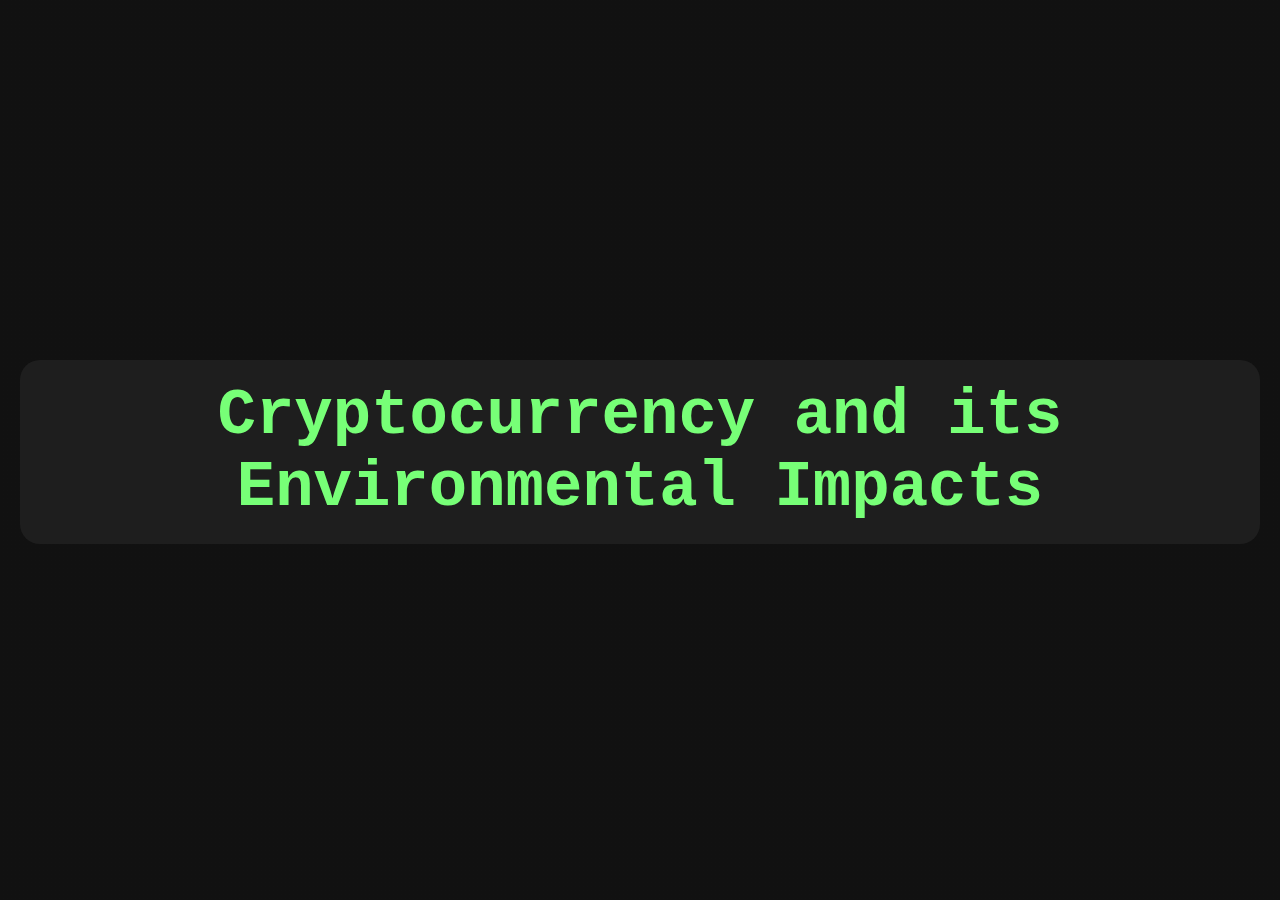
==== index.html @ 99690da7 "Progress for header" ====
<!DOCTYPE html>
<html>
    <head>
        <meta charset="UTF-8">
        <meta name="viewport" content="width=device-width, initial-scale=1.0">
        <link rel="stylesheet" type="text/css" href="/style.css">
        <title>Cryptocurrency</title>
    </head>
    <body>
        <div class="header" id="header"></div>
        <h1 id="title">Cryptocurrency and its Environmental Impacts</h1>
        <!-- <div class="content"></div> -->
        <script src="script.js"></script>
    </body>
</html>
---- style.css ----
body {
    background-color: #222;
    color: #ddd;
    margin: 0;
}

.content {
    display: inline-block;
    height: 200vh;
}

h1,
h2,
h3,
h4,
h5,
h6 {
    font-family: 'Gill Sans', 'Gill Sans MT', Calibri, 'Trebuchet MS', sans-serif;
}

.header {
    position: absolute;
    top: 0;
    left: 0;
    display: inline-block;
    height: 100vh;
    width: 100vw;
    background-image:
        linear-gradient(0deg, #0000007f, #0000007f),
        url('https://external-content.duckduckgo.com/iu/?u=http%3A%2F%2Fdataanalyticsedge.com%2Fwp-content%2Fuploads%2F2018%2F04%2F0.jpeg&f=1&nofb=1&ipt=c79cdca507479faac13ad272677b34d7c038974b920baa4113b3c65f3b77083a&ipo=images');
    background-size: cover;
    background-position: center;
}

h1 {
    font-family: 'Courier New', Courier, monospace;
    font-size: 4em;
    text-align: center;
    position: sticky;
    box-sizing: border-box;
    margin-top: 40vh;
    top: 20px;
    color: #7f7;
    background-color: #222c;
    padding-top: 20px;
    padding-bottom: 20px;
    margin-left: 20px;
    margin-right: 20px;
    border-radius: 20px;
    transition: 0.2s ease-in-out;
}

h1.stick {
    font-size: 2em;
}
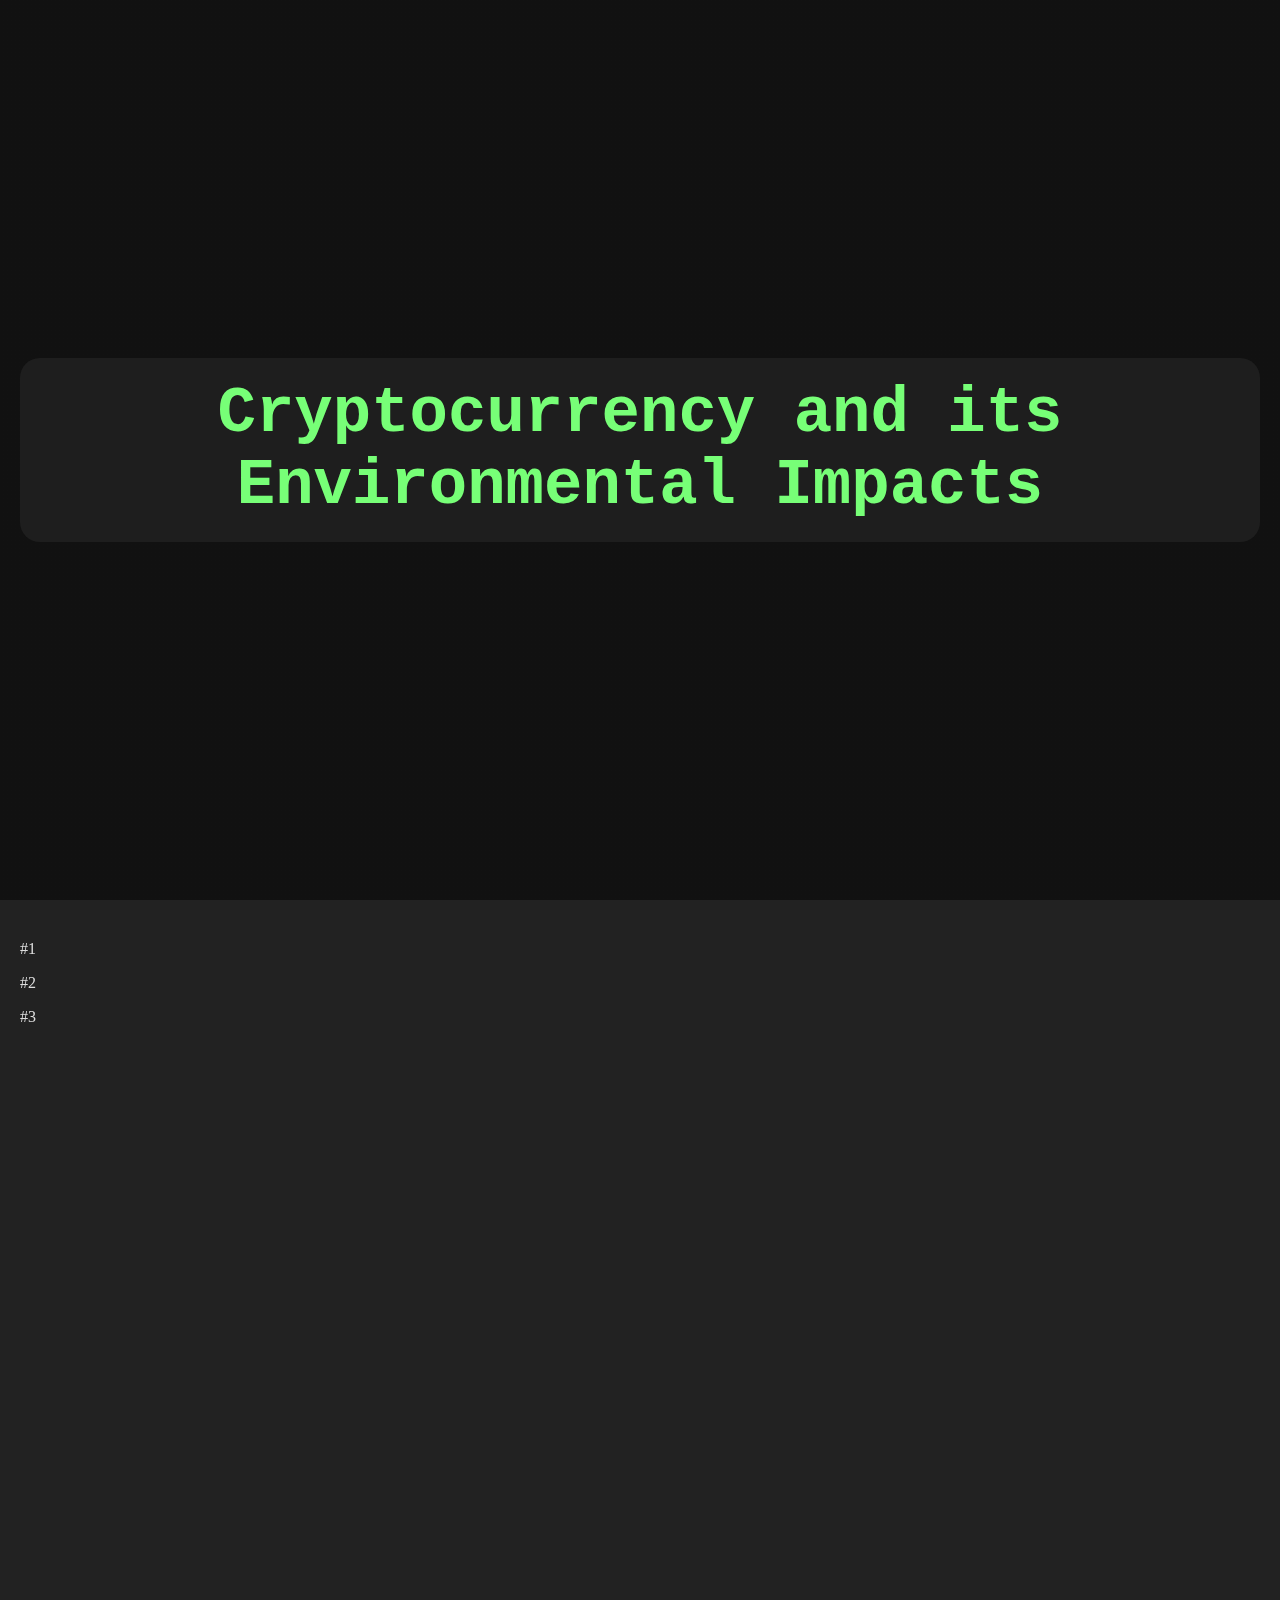
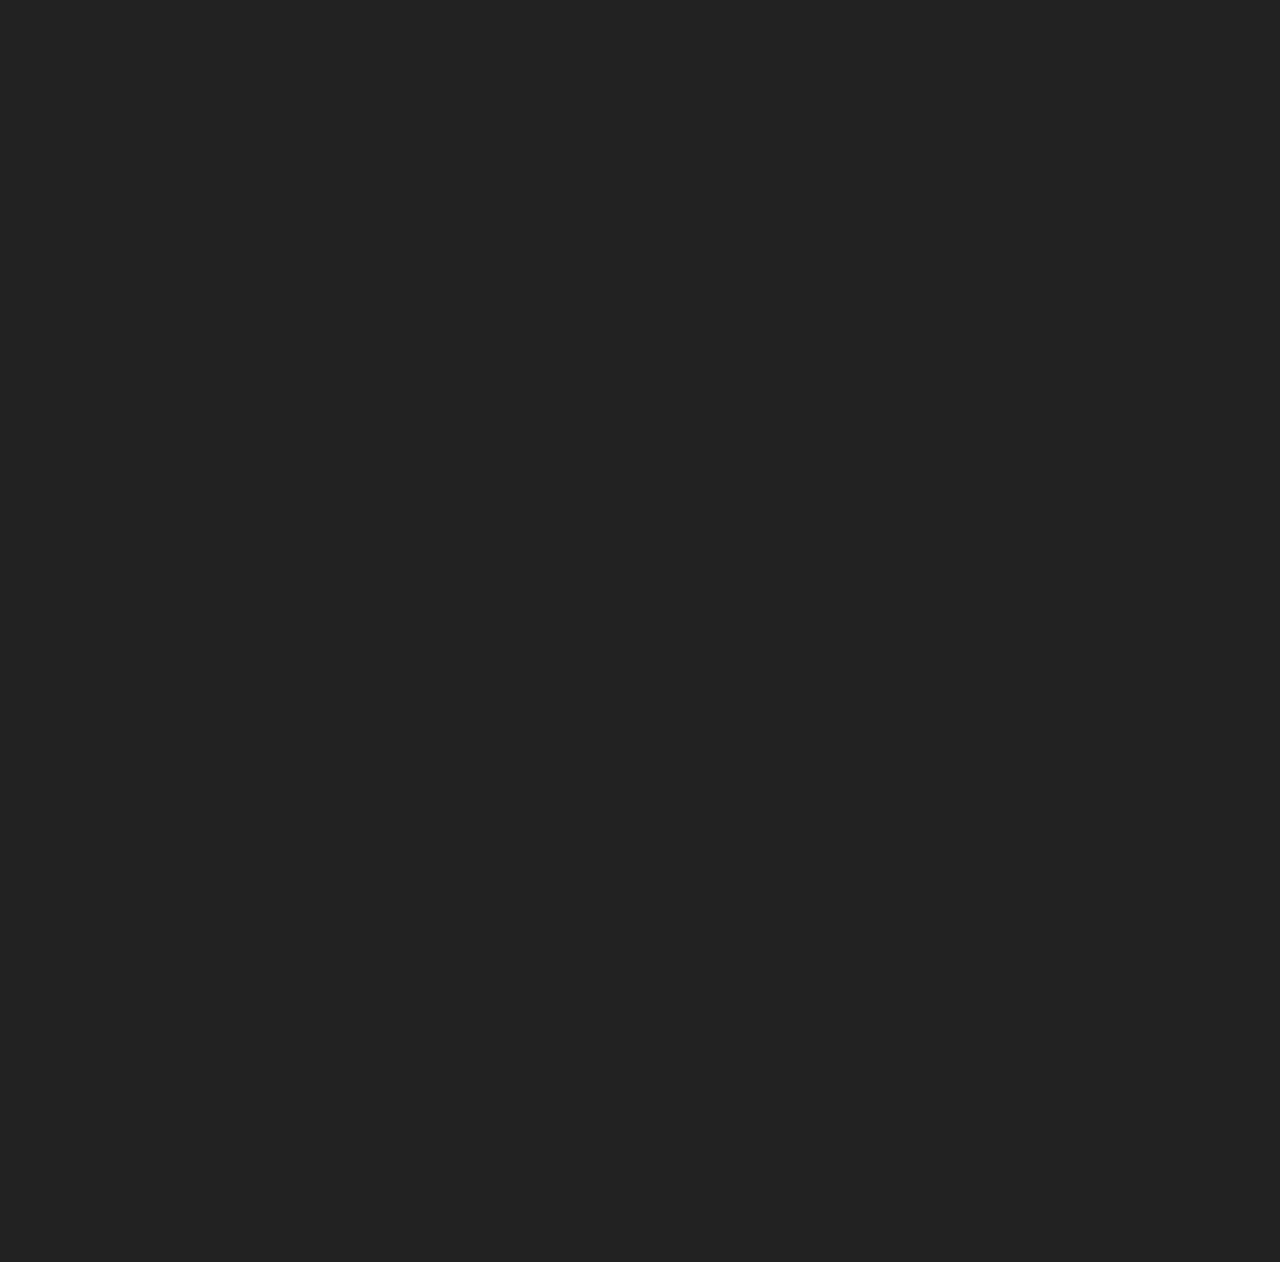
==== commit 8a02e55c: "More transition stuff + start body" ====
--- a/index.html
+++ b/index.html
@@ -3,13 +3,18 @@
     <head>
         <meta charset="UTF-8">
         <meta name="viewport" content="width=device-width, initial-scale=1.0">
-        <link rel="stylesheet" type="text/css" href="/style.css">
+        <link rel="stylesheet" type="text/css" href="style.css">
         <title>Cryptocurrency</title>
     </head>
     <body>
         <div class="header" id="header"></div>
         <h1 id="title">Cryptocurrency and its Environmental Impacts</h1>
-        <!-- <div class="content"></div> -->
+        <div class="sidebar">
+            <p>#1</p>
+            <p>#2</p>
+            <p>#3</p>
+        </div>
+        <div class="content"></div>
         <script src="script.js"></script>
     </body>
 </html>--- a/style.css
+++ b/style.css
@@ -19,9 +19,6 @@
 }
 
 .header {
-    position: absolute;
-    top: 0;
-    left: 0;
     display: inline-block;
     height: 100vh;
     width: 100vw;
@@ -36,20 +33,45 @@
     font-family: 'Courier New', Courier, monospace;
     font-size: 4em;
     text-align: center;
-    position: sticky;
+    /* position: sticky; */
+    position: absolute;
+    left: 20px;
+    top: 50%;
+    width: calc(100% - 40px);
     box-sizing: border-box;
-    margin-top: 40vh;
-    top: 20px;
+    /* margin-top: 40vh; */
+    margin: 0;
+    /* top: 20px; */
     color: #7f7;
     background-color: #222c;
-    padding-top: 20px;
-    padding-bottom: 20px;
-    margin-left: 20px;
-    margin-right: 20px;
+    padding: 20px;
     border-radius: 20px;
-    transition: 0.2s ease-in-out;
+    transform: translateY(-50%);
+    transition: font-size 0.1s ease-in-out, left 0.2s ease-in-out, width 0.2s ease-in-out;
 }
 
 h1.stick {
     font-size: 2em;
+    position: fixed;
+    top: 20px;
+    transform: none;
+    left: 340px;
+    width: calc(100% - 360px);
+}
+
+.body {
+    margin: 50px;
+}
+
+.sidebar {
+    width: 300px;
+    float: left;
+    margin: 20px;
+    position: sticky;
+    top: 50px;
+}
+
+.content {
+    width: calc(100% - 300px);
+    float: right;
 }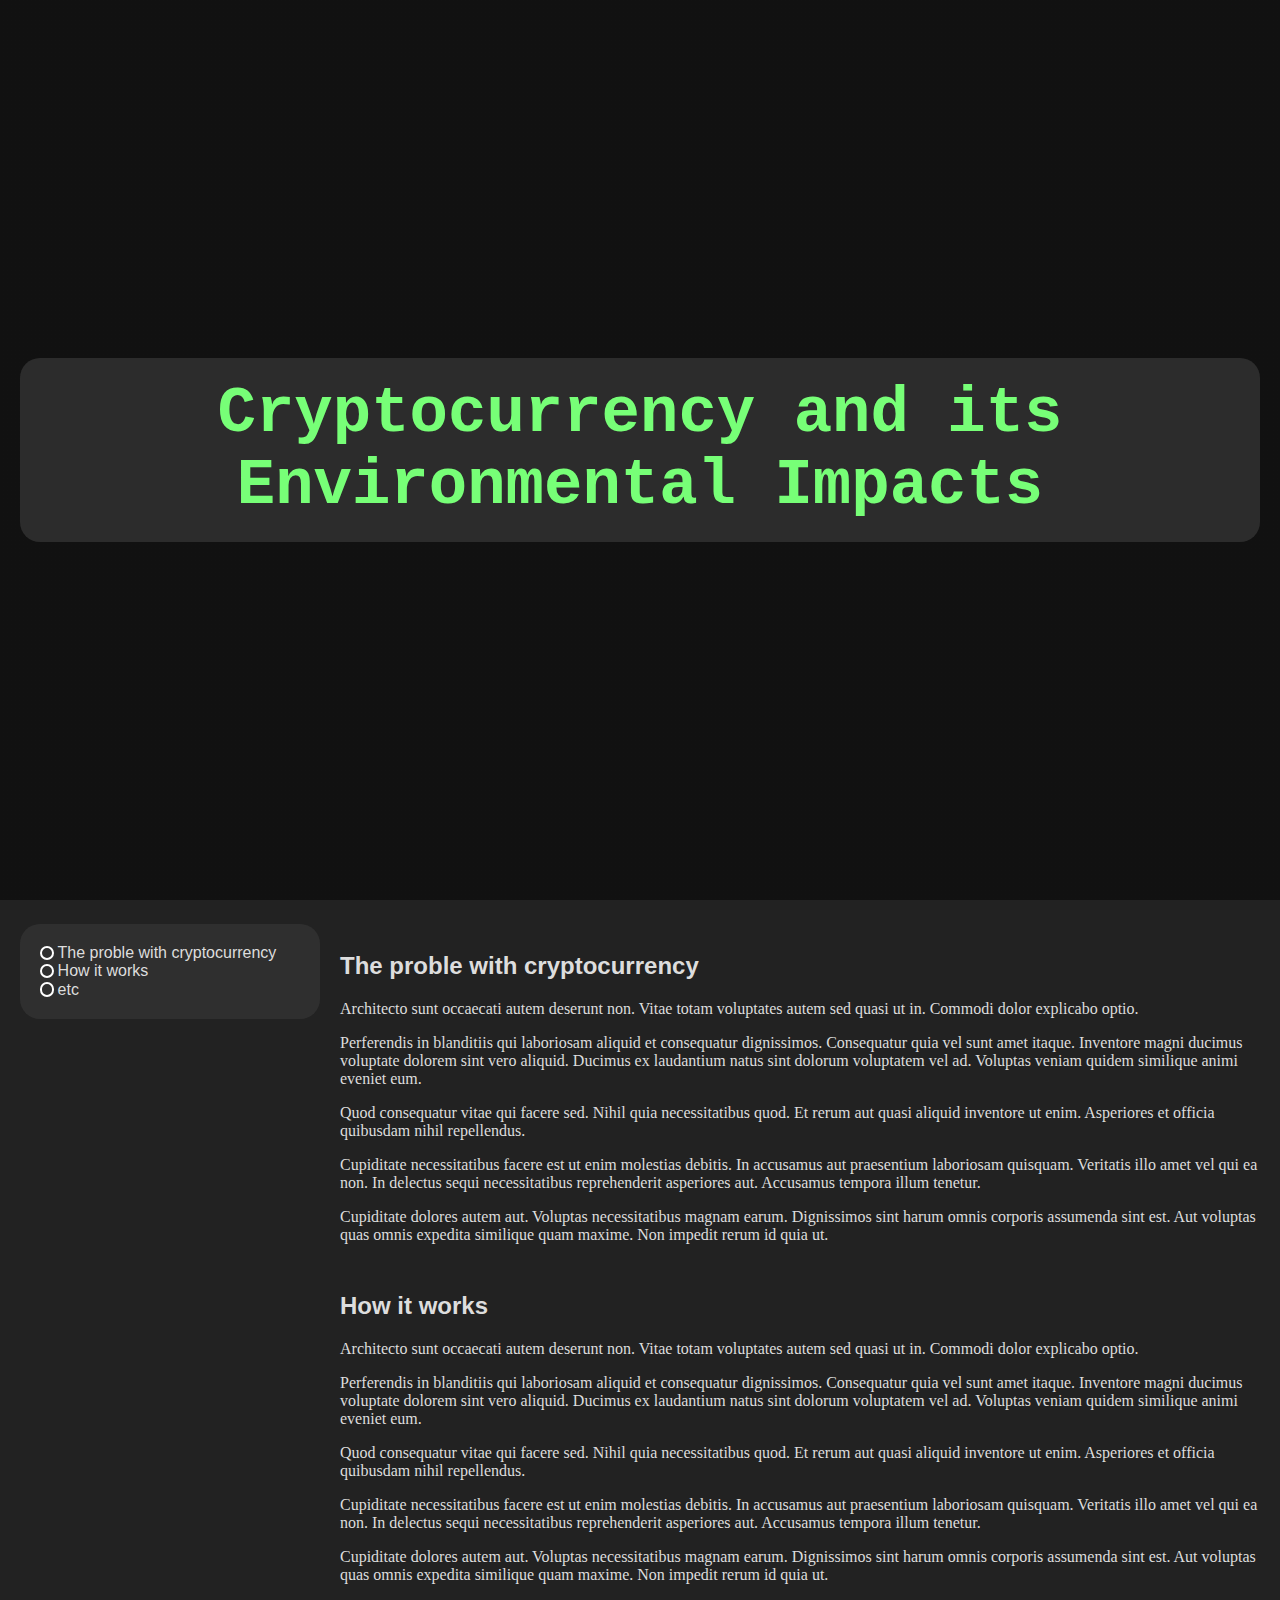
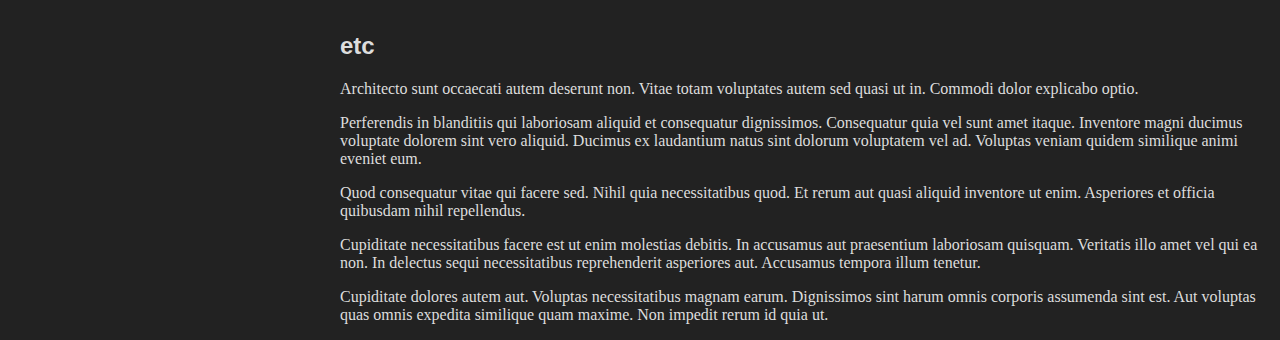
==== commit 43201e27: "Fix table of contents and jittering" ====
--- a/index.html
+++ b/index.html
@@ -8,13 +8,89 @@
     </head>
     <body>
         <div class="header" id="header"></div>
-        <h1 id="title">Cryptocurrency and its Environmental Impacts</h1>
-        <div class="sidebar">
-            <p>#1</p>
-            <p>#2</p>
-            <p>#3</p>
+        <h1 class="title" id="title">Cryptocurrency and its Environmental Impacts</h1>
+        <span class="title test large" id="title-test-large">Cryptocurrency and its Environmental Impacts</span>
+        <span class="title test small" id="title-test-small">Cryptocurrency and its Environmental Impacts</span>
+        <div class="sidebar" id="sidebar">
+            <!--Automatically filled in using <h2>-->
         </div>
-        <div class="content"></div>
+        <div class="content">
+            <h2 id="problem">The proble with cryptocurrency</h2>
+            <p>
+                Architecto sunt occaecati autem deserunt non. Vitae totam voluptates autem sed quasi
+                ut in. Commodi dolor explicabo optio.
+            </p>
+            <p>
+                Perferendis in blanditiis qui laboriosam aliquid et consequatur dignissimos.
+                Consequatur quia vel sunt amet itaque. Inventore magni ducimus voluptate dolorem
+                sint vero aliquid. Ducimus ex laudantium natus sint dolorum voluptatem vel ad.
+                Voluptas veniam quidem similique animi eveniet eum.
+            </p>
+            <p>
+                Quod consequatur vitae qui facere sed. Nihil quia necessitatibus quod. Et rerum aut
+                quasi aliquid inventore ut enim. Asperiores et officia quibusdam nihil repellendus.
+            </p>
+            <p>
+                Cupiditate necessitatibus facere est ut enim molestias debitis. In accusamus aut
+                praesentium laboriosam quisquam. Veritatis illo amet vel qui ea non. In delectus
+                sequi necessitatibus reprehenderit asperiores aut. Accusamus tempora illum tenetur.
+            </p>
+            <p>
+                Cupiditate dolores autem aut. Voluptas necessitatibus magnam earum. Dignissimos sint
+                harum omnis corporis assumenda sint est. Aut voluptas quas omnis expedita similique
+                quam maxime. Non impedit rerum id quia ut.
+            </p>
+            <h2 id="works">How it works</h2>
+            <p>
+                Architecto sunt occaecati autem deserunt non. Vitae totam voluptates autem sed quasi
+                ut in. Commodi dolor explicabo optio.
+            </p>
+            <p>
+                Perferendis in blanditiis qui laboriosam aliquid et consequatur dignissimos.
+                Consequatur quia vel sunt amet itaque. Inventore magni ducimus voluptate dolorem
+                sint vero aliquid. Ducimus ex laudantium natus sint dolorum voluptatem vel ad.
+                Voluptas veniam quidem similique animi eveniet eum.
+            </p>
+            <p>
+                Quod consequatur vitae qui facere sed. Nihil quia necessitatibus quod. Et rerum aut
+                quasi aliquid inventore ut enim. Asperiores et officia quibusdam nihil repellendus.
+            </p>
+            <p>
+                Cupiditate necessitatibus facere est ut enim molestias debitis. In accusamus aut
+                praesentium laboriosam quisquam. Veritatis illo amet vel qui ea non. In delectus
+                sequi necessitatibus reprehenderit asperiores aut. Accusamus tempora illum tenetur.
+            </p>
+            <p>
+                Cupiditate dolores autem aut. Voluptas necessitatibus magnam earum. Dignissimos sint
+                harum omnis corporis assumenda sint est. Aut voluptas quas omnis expedita similique
+                quam maxime. Non impedit rerum id quia ut.
+            </p>
+            <h2 id="etc">etc</h2>
+            <p>
+                Architecto sunt occaecati autem deserunt non. Vitae totam voluptates autem sed quasi
+                ut in. Commodi dolor explicabo optio.
+            </p>
+            <p>
+                Perferendis in blanditiis qui laboriosam aliquid et consequatur dignissimos.
+                Consequatur quia vel sunt amet itaque. Inventore magni ducimus voluptate dolorem
+                sint vero aliquid. Ducimus ex laudantium natus sint dolorum voluptatem vel ad.
+                Voluptas veniam quidem similique animi eveniet eum.
+            </p>
+            <p>
+                Quod consequatur vitae qui facere sed. Nihil quia necessitatibus quod. Et rerum aut
+                quasi aliquid inventore ut enim. Asperiores et officia quibusdam nihil repellendus.
+            </p>
+            <p>
+                Cupiditate necessitatibus facere est ut enim molestias debitis. In accusamus aut
+                praesentium laboriosam quisquam. Veritatis illo amet vel qui ea non. In delectus
+                sequi necessitatibus reprehenderit asperiores aut. Accusamus tempora illum tenetur.
+            </p>
+            <p>
+                Cupiditate dolores autem aut. Voluptas necessitatibus magnam earum. Dignissimos sint
+                harum omnis corporis assumenda sint est. Aut voluptas quas omnis expedita similique
+                quam maxime. Non impedit rerum id quia ut.
+            </p>
+        </div>
         <script src="script.js"></script>
     </body>
 </html>--- a/style.css
+++ b/style.css
@@ -2,11 +2,6 @@
     background-color: #222;
     color: #ddd;
     margin: 0;
-}
-
-.content {
-    display: inline-block;
-    height: 200vh;
 }
 
 h1,
@@ -26,10 +21,14 @@
         linear-gradient(0deg, #0000007f, #0000007f),
         url('https://external-content.duckduckgo.com/iu/?u=http%3A%2F%2Fdataanalyticsedge.com%2Fwp-content%2Fuploads%2F2018%2F04%2F0.jpeg&f=1&nofb=1&ipt=c79cdca507479faac13ad272677b34d7c038974b920baa4113b3c65f3b77083a&ipo=images');
     background-size: cover;
-    background-position: center;
+    background-position: center top;
 }
 
-h1 {
+.test {
+    opacity: 0;
+}
+
+.title {
     font-family: 'Courier New', Courier, monospace;
     font-size: 4em;
     text-align: center;
@@ -43,20 +42,24 @@
     margin: 0;
     /* top: 20px; */
     color: #7f7;
-    background-color: #222c;
+    background-color: #333c;
     padding: 20px;
     border-radius: 20px;
     transform: translateY(-50%);
-    transition: font-size 0.1s ease-in-out, left 0.2s ease-in-out, width 0.2s ease-in-out;
+    transition: font-size 0.2s ease-in-out, left 0.2s ease-in-out, width 0.2s ease-in-out;
+    /* transition: transform 0s, top 0s, 0.2s ease-in-out; */
 }
 
-h1.stick {
+.title.stick, .title.test.small {
     font-size: 2em;
     position: fixed;
-    top: 20px;
+    top: 0;
+    left: 0;
     transform: none;
-    left: 340px;
-    width: calc(100% - 360px);
+    width: 100%;
+    border-radius: 0;
+    /* left: 340px;
+    width: calc(100% - 360px); */
 }
 
 .body {
@@ -67,11 +70,49 @@
     width: 300px;
     float: left;
     margin: 20px;
-    position: sticky;
-    top: 50px;
+    box-sizing: border-box;
+    padding: 20px;
+    background-color: #333c;
+    border-radius: 20px;
+}
+
+.sidebar.stick {
+    position: fixed;
+    top: 0;
+    left: 0;
+}
+
+.nav {
+    font-family:'Gill Sans', 'Gill Sans MT', Calibri, 'Trebuchet MS', sans-serif;
+}
+
+.nav::before {
+    position: relative;
+    top: 0.1em;
+    left: 0;
+    display: inline-block;
+    content: "";
+    height: 0.9em;
+    width: 0.9em;
+    border-radius: 50%;
+    box-sizing: border-box;
+    border: 2px solid white;
+    margin-right: 0.2em;
+}
+
+.nav.selected {
+    font-weight: bold;
+}
+
+.nav.selected::before {
+    background-color: white;
 }
 
 .content {
-    width: calc(100% - 300px);
+    width: calc(100% - 340px);
     float: right;
+}
+
+h2 {
+    margin-top: 2em;
 }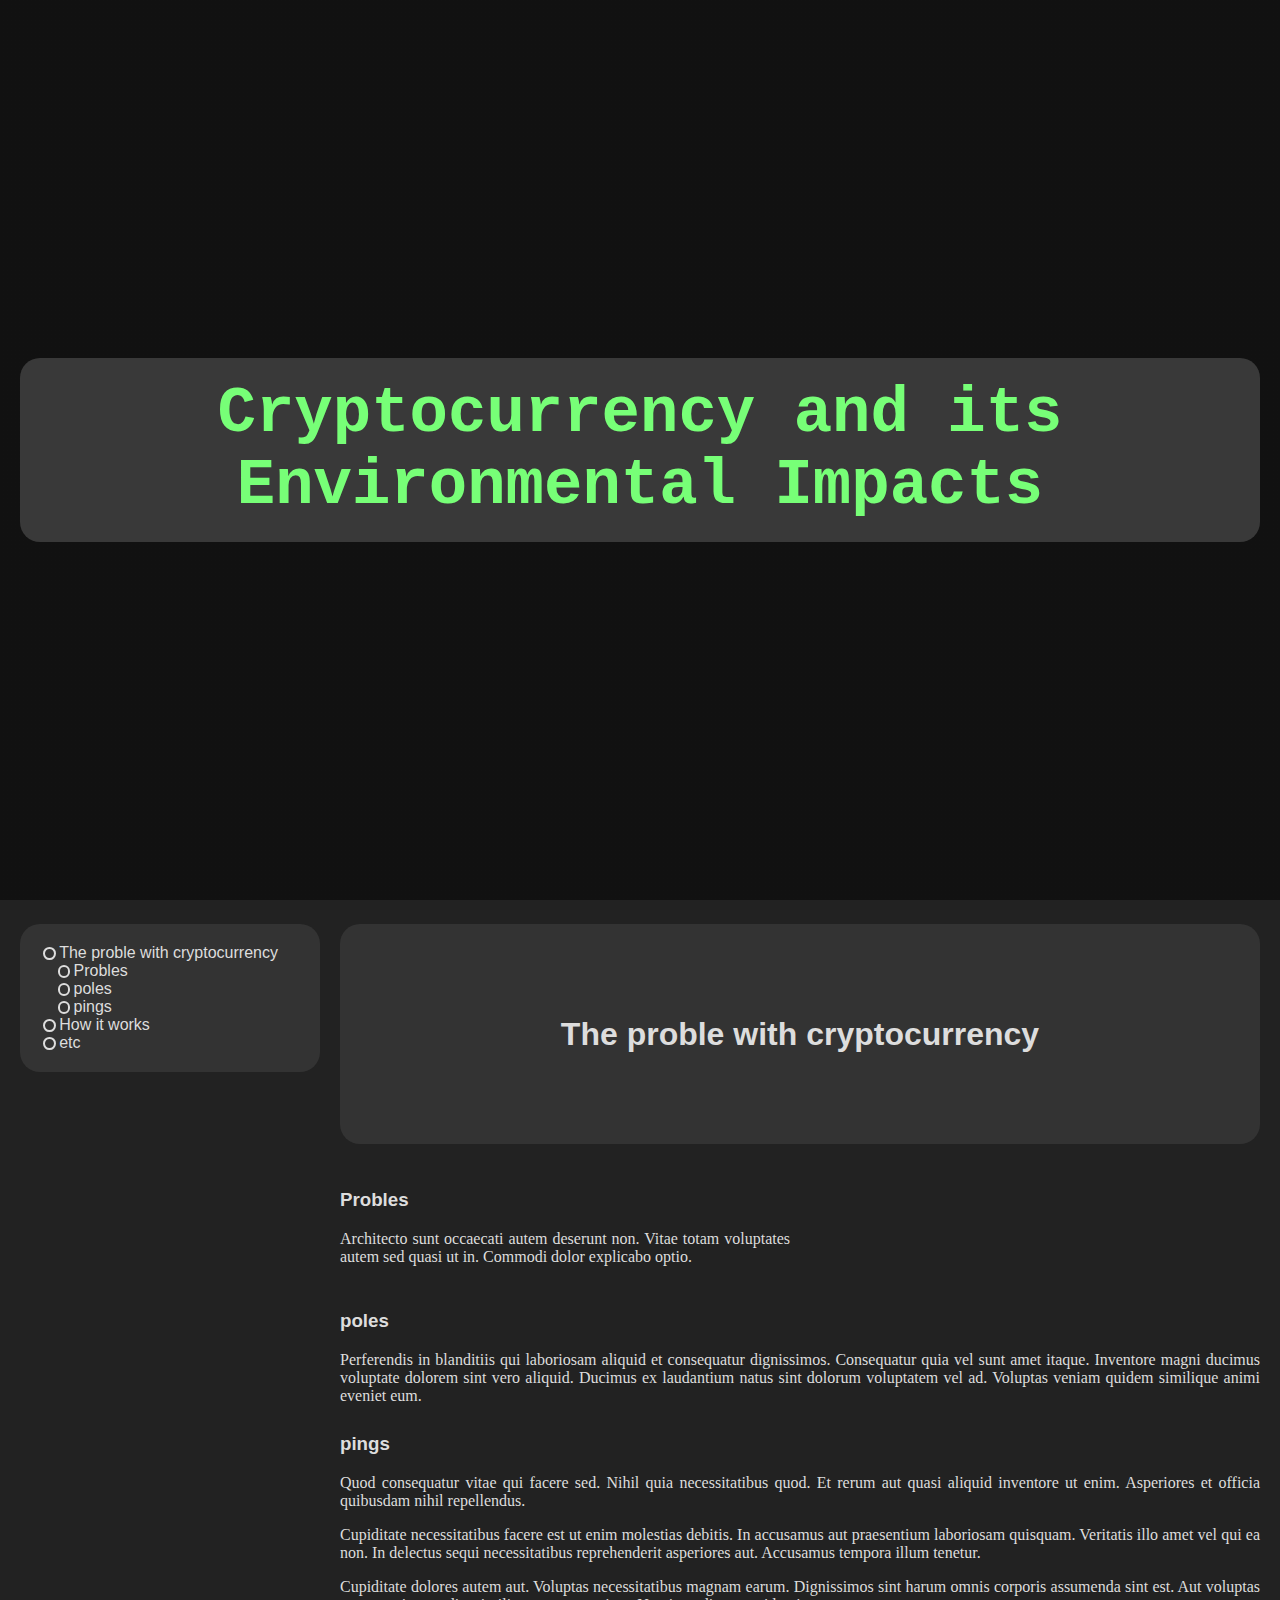
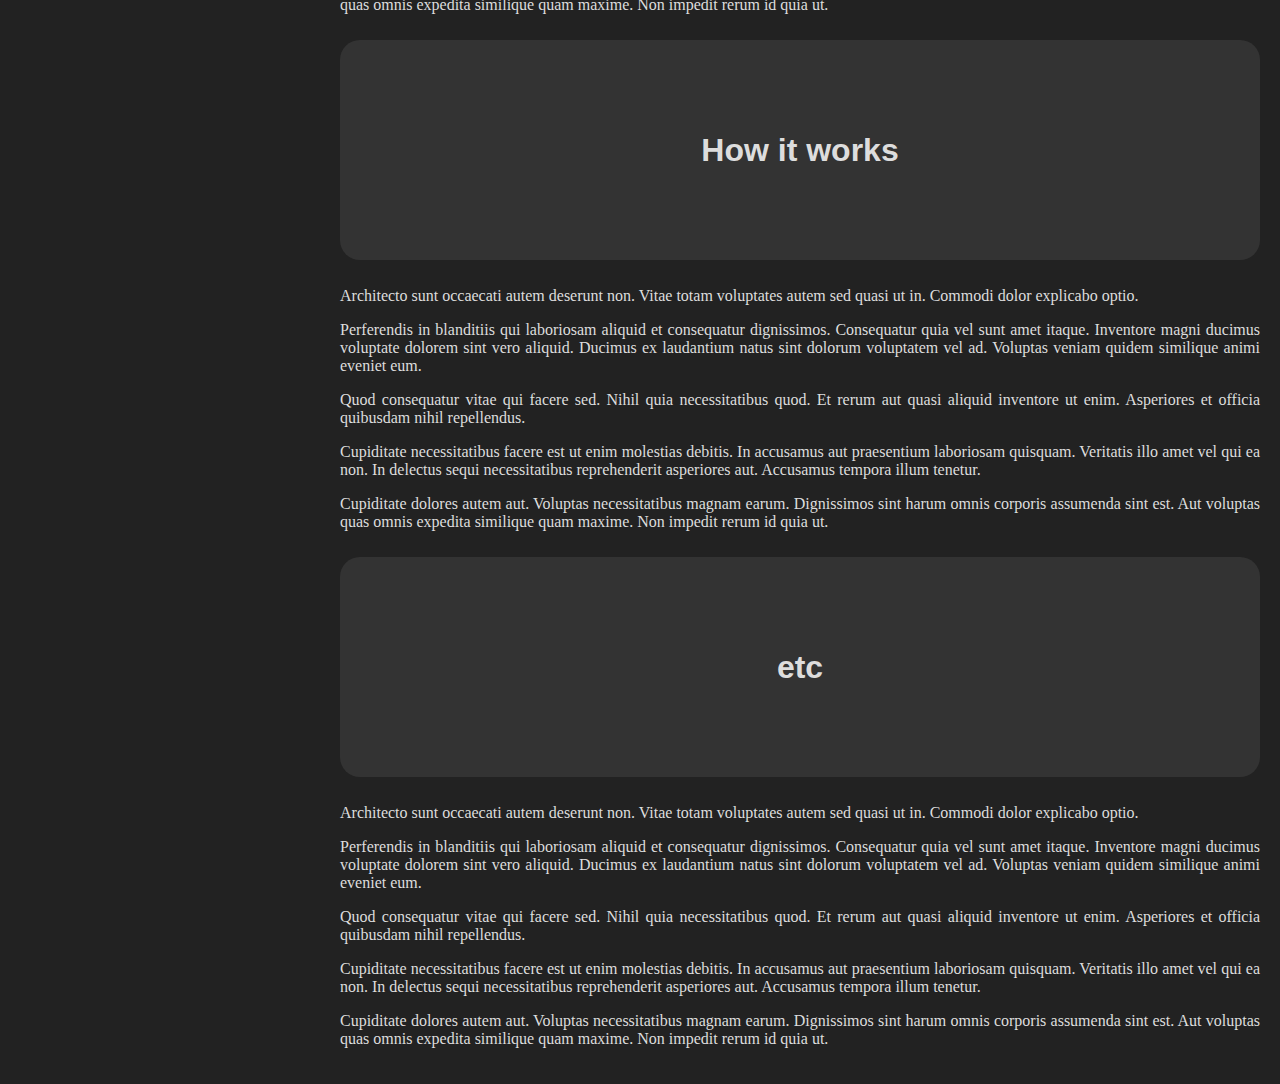
==== commit 65978e08: "Styling/layout" ====
--- a/index.html
+++ b/index.html
@@ -16,16 +16,26 @@
         </div>
         <div class="content">
             <h2 id="problem">The proble with cryptocurrency</h2>
-            <p>
-                Architecto sunt occaecati autem deserunt non. Vitae totam voluptates autem sed quasi
-                ut in. Commodi dolor explicabo optio.
-            </p>
+            <div class="columns">
+                <div class="column">
+                    <h3 id="thing">Probles</h3>
+                    <p>
+                        Architecto sunt occaecati autem deserunt non. Vitae totam voluptates autem sed quasi
+                        ut in. Commodi dolor explicabo optio.
+                    </p>
+                </div>
+                <div class="column">
+                    <img src="">
+                </div>
+            </div>
+            <h3 id="pobles">poles</h3>
             <p>
                 Perferendis in blanditiis qui laboriosam aliquid et consequatur dignissimos.
                 Consequatur quia vel sunt amet itaque. Inventore magni ducimus voluptate dolorem
                 sint vero aliquid. Ducimus ex laudantium natus sint dolorum voluptatem vel ad.
                 Voluptas veniam quidem similique animi eveniet eum.
             </p>
+            <h3 id="plebles">pings</h3>
             <p>
                 Quod consequatur vitae qui facere sed. Nihil quia necessitatibus quod. Et rerum aut
                 quasi aliquid inventore ut enim. Asperiores et officia quibusdam nihil repellendus.
--- a/style.css
+++ b/style.css
@@ -42,11 +42,11 @@
     margin: 0;
     /* top: 20px; */
     color: #7f7;
-    background-color: #333c;
+    background-color: #444c;
     padding: 20px;
     border-radius: 20px;
     transform: translateY(-50%);
-    transition: font-size 0.2s ease-in-out, left 0.2s ease-in-out, width 0.2s ease-in-out;
+    transition: font-size 0.5s ease-in-out, left 0.5s ease-in-out, width 0.5s ease-in-out;
     /* transition: transform 0s, top 0s, 0.2s ease-in-out; */
 }
 
@@ -72,7 +72,7 @@
     margin: 20px;
     box-sizing: border-box;
     padding: 20px;
-    background-color: #333c;
+    background-color: #333;
     border-radius: 20px;
 }
 
@@ -84,6 +84,14 @@
 
 .nav {
     font-family:'Gill Sans', 'Gill Sans MT', Calibri, 'Trebuchet MS', sans-serif;
+    cursor: pointer;
+    user-select: none;
+    color: #ddd;
+    border-radius: 6px;
+}
+
+.nav.subheading {
+    margin-left: 0.9em;
 }
 
 .nav::before {
@@ -92,12 +100,13 @@
     left: 0;
     display: inline-block;
     content: "";
-    height: 0.9em;
-    width: 0.9em;
+    height: 0.8em;
+    width: 0.8em;
     border-radius: 50%;
     box-sizing: border-box;
-    border: 2px solid white;
+    border: 2px solid #ddd;
     margin-right: 0.2em;
+    margin-left: 0.2em;
 }
 
 .nav.selected {
@@ -105,14 +114,50 @@
 }
 
 .nav.selected::before {
-    background-color: white;
+    background-color: #ddd;
+}
+
+.nav:hover {
+    background-color: #444;
 }
 
 .content {
-    width: calc(100% - 340px);
+    width: calc(100% - 360px);
     float: right;
+    margin: 20px 20px 20px 0;
+    text-align: justify;
 }
 
 h2 {
+    text-align: center;
+    font-size: 2em;
+    background-color: #333;
+    border-radius: 20px;
+    padding: 20px;
+    min-height: 180px;
+    display: flex;
+    flex-direction: column;
+    justify-content: center;
+}
+
+h2:first-child {
+    margin-top: 0;
+}
+
+/* h2:not(:first-child) {
     margin-top: 2em;
+} */
+
+h3:not(:first-child) {
+    margin-top: 1.5em;
+}
+
+.columns {
+    display: flex;
+    flex-direction: row;
+    gap: 20px;
+}
+
+.column {
+    width: 100%;
 }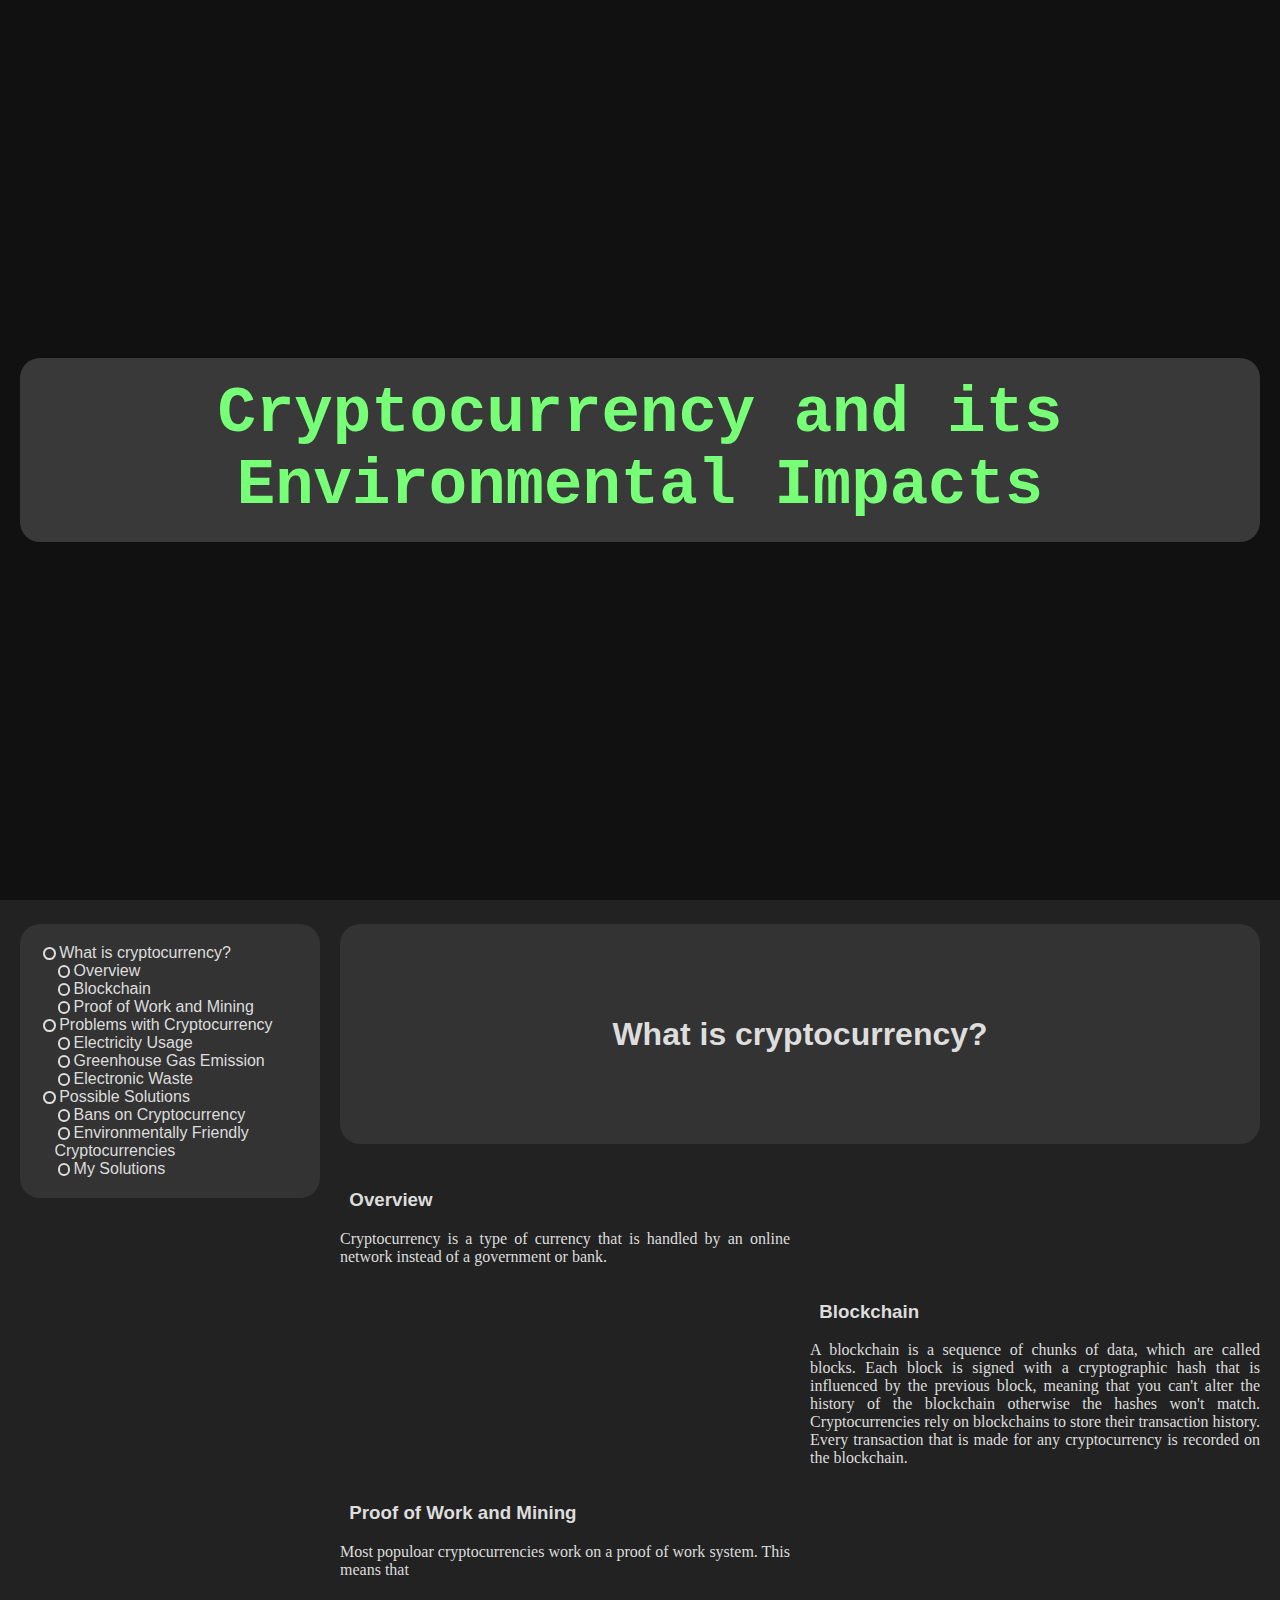
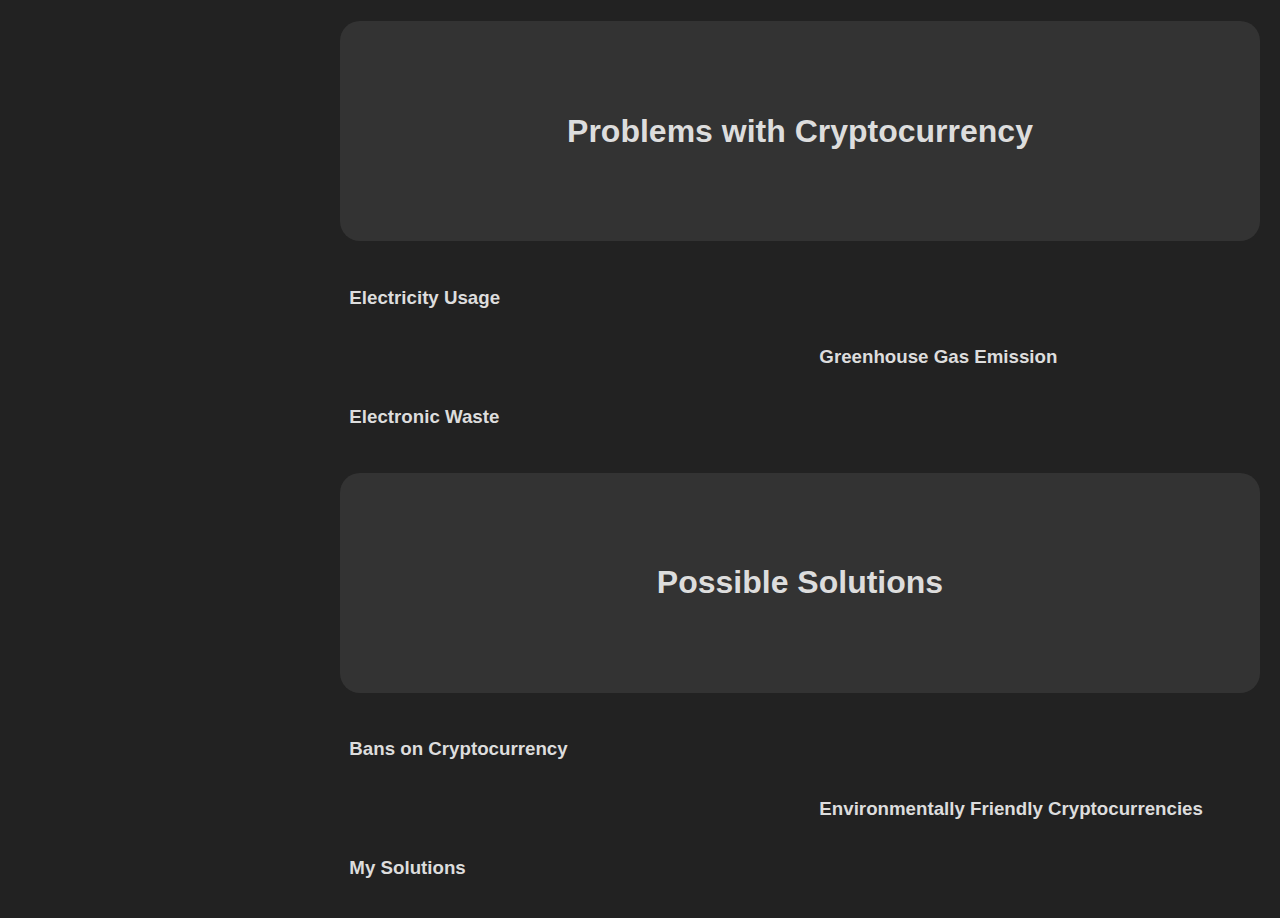
==== commit 94e03be8: "WIP content" ====
--- a/index.html
+++ b/index.html
@@ -15,91 +15,84 @@
             <!--Automatically filled in using <h2>-->
         </div>
         <div class="content">
-            <h2 id="problem">The proble with cryptocurrency</h2>
+            <h2 id="whatis">What is cryptocurrency?</h2>
             <div class="columns">
                 <div class="column">
-                    <h3 id="thing">Probles</h3>
+                    <h3 id="thing">Overview</h3>
                     <p>
-                        Architecto sunt occaecati autem deserunt non. Vitae totam voluptates autem sed quasi
-                        ut in. Commodi dolor explicabo optio.
+                        Cryptocurrency is a type of currency that is handled by an online network
+                        instead of a government or bank.
                     </p>
                 </div>
                 <div class="column">
                     <img src="">
                 </div>
             </div>
-            <h3 id="pobles">poles</h3>
-            <p>
-                Perferendis in blanditiis qui laboriosam aliquid et consequatur dignissimos.
-                Consequatur quia vel sunt amet itaque. Inventore magni ducimus voluptate dolorem
-                sint vero aliquid. Ducimus ex laudantium natus sint dolorum voluptatem vel ad.
-                Voluptas veniam quidem similique animi eveniet eum.
-            </p>
-            <h3 id="plebles">pings</h3>
-            <p>
-                Quod consequatur vitae qui facere sed. Nihil quia necessitatibus quod. Et rerum aut
-                quasi aliquid inventore ut enim. Asperiores et officia quibusdam nihil repellendus.
-            </p>
-            <p>
-                Cupiditate necessitatibus facere est ut enim molestias debitis. In accusamus aut
-                praesentium laboriosam quisquam. Veritatis illo amet vel qui ea non. In delectus
-                sequi necessitatibus reprehenderit asperiores aut. Accusamus tempora illum tenetur.
-            </p>
-            <p>
-                Cupiditate dolores autem aut. Voluptas necessitatibus magnam earum. Dignissimos sint
-                harum omnis corporis assumenda sint est. Aut voluptas quas omnis expedita similique
-                quam maxime. Non impedit rerum id quia ut.
-            </p>
-            <h2 id="works">How it works</h2>
-            <p>
-                Architecto sunt occaecati autem deserunt non. Vitae totam voluptates autem sed quasi
-                ut in. Commodi dolor explicabo optio.
-            </p>
-            <p>
-                Perferendis in blanditiis qui laboriosam aliquid et consequatur dignissimos.
-                Consequatur quia vel sunt amet itaque. Inventore magni ducimus voluptate dolorem
-                sint vero aliquid. Ducimus ex laudantium natus sint dolorum voluptatem vel ad.
-                Voluptas veniam quidem similique animi eveniet eum.
-            </p>
-            <p>
-                Quod consequatur vitae qui facere sed. Nihil quia necessitatibus quod. Et rerum aut
-                quasi aliquid inventore ut enim. Asperiores et officia quibusdam nihil repellendus.
-            </p>
-            <p>
-                Cupiditate necessitatibus facere est ut enim molestias debitis. In accusamus aut
-                praesentium laboriosam quisquam. Veritatis illo amet vel qui ea non. In delectus
-                sequi necessitatibus reprehenderit asperiores aut. Accusamus tempora illum tenetur.
-            </p>
-            <p>
-                Cupiditate dolores autem aut. Voluptas necessitatibus magnam earum. Dignissimos sint
-                harum omnis corporis assumenda sint est. Aut voluptas quas omnis expedita similique
-                quam maxime. Non impedit rerum id quia ut.
-            </p>
-            <h2 id="etc">etc</h2>
-            <p>
-                Architecto sunt occaecati autem deserunt non. Vitae totam voluptates autem sed quasi
-                ut in. Commodi dolor explicabo optio.
-            </p>
-            <p>
-                Perferendis in blanditiis qui laboriosam aliquid et consequatur dignissimos.
-                Consequatur quia vel sunt amet itaque. Inventore magni ducimus voluptate dolorem
-                sint vero aliquid. Ducimus ex laudantium natus sint dolorum voluptatem vel ad.
-                Voluptas veniam quidem similique animi eveniet eum.
-            </p>
-            <p>
-                Quod consequatur vitae qui facere sed. Nihil quia necessitatibus quod. Et rerum aut
-                quasi aliquid inventore ut enim. Asperiores et officia quibusdam nihil repellendus.
-            </p>
-            <p>
-                Cupiditate necessitatibus facere est ut enim molestias debitis. In accusamus aut
-                praesentium laboriosam quisquam. Veritatis illo amet vel qui ea non. In delectus
-                sequi necessitatibus reprehenderit asperiores aut. Accusamus tempora illum tenetur.
-            </p>
-            <p>
-                Cupiditate dolores autem aut. Voluptas necessitatibus magnam earum. Dignissimos sint
-                harum omnis corporis assumenda sint est. Aut voluptas quas omnis expedita similique
-                quam maxime. Non impedit rerum id quia ut.
-            </p>
+            <div class="columns">
+                <div class="column">
+                    
+                </div>
+                <div class="column">
+                    <h3>Blockchain</h3>
+                    <p>
+                        A blockchain is a sequence of chunks of data, which are called blocks. Each
+                        block is signed with a cryptographic hash that is influenced by the previous
+                        block, meaning that you can't alter the history of the blockchain otherwise
+                        the hashes won't match. Cryptocurrencies rely on blockchains to store their
+                        transaction history. Every transaction that is made for any cryptocurrency
+                        is recorded on the blockchain.
+                    </p>
+                </div>
+            </div>
+            <div class="columns">
+                <div class="column">
+                    <h3>Proof of Work and Mining</h3>
+                    <p>
+                        Most populoar cryptocurrencies work on a proof of work system. This means
+                        that 
+                    </p>
+                </div>
+                <div class="column"></div>
+            </div>
+            <h2 id="problems">Problems with Cryptocurrency</h2>
+            <div class="columns">
+                <div class="column">
+                    <h3>Electricity Usage</h3>
+                </div>
+                <div class="column"></div>
+            </div>
+            <div class="columns">
+                <div class="column"></div>
+                <div class="column">
+                    <h3>Greenhouse Gas Emission</h3>
+                </div>
+            </div>
+            <div class="columns">
+                <div class="column">
+                    <h3>Electronic Waste</h3>
+                </div>
+                <div class="column"></div>
+            </div>
+            <h2 id="solutions">Possible Solutions</h2>
+                <div class="columns">
+                    <div class="column">
+                        <h3>Bans on Cryptocurrency</h3>
+                    </div>
+                    <div class="column"></div>
+                </div>
+                <div class="columns">
+                    <div class="column"></div>
+                    <div class="column">
+                        <h3>Environmentally Friendly Cryptocurrencies</h3>
+                    </div>
+                </div>
+                <div class="columns">
+                    <div class="column">
+                        <h3>My Solutions</h3>
+                    </div>
+                    <div class="column"></div>
+                </div>
+            </div>
         </div>
         <script src="script.js"></script>
     </body>
--- a/style.css
+++ b/style.css
@@ -152,6 +152,10 @@
     margin-top: 1.5em;
 }
 
+h3 {
+    margin-left: 0.5em;
+}
+
 .columns {
     display: flex;
     flex-direction: row;
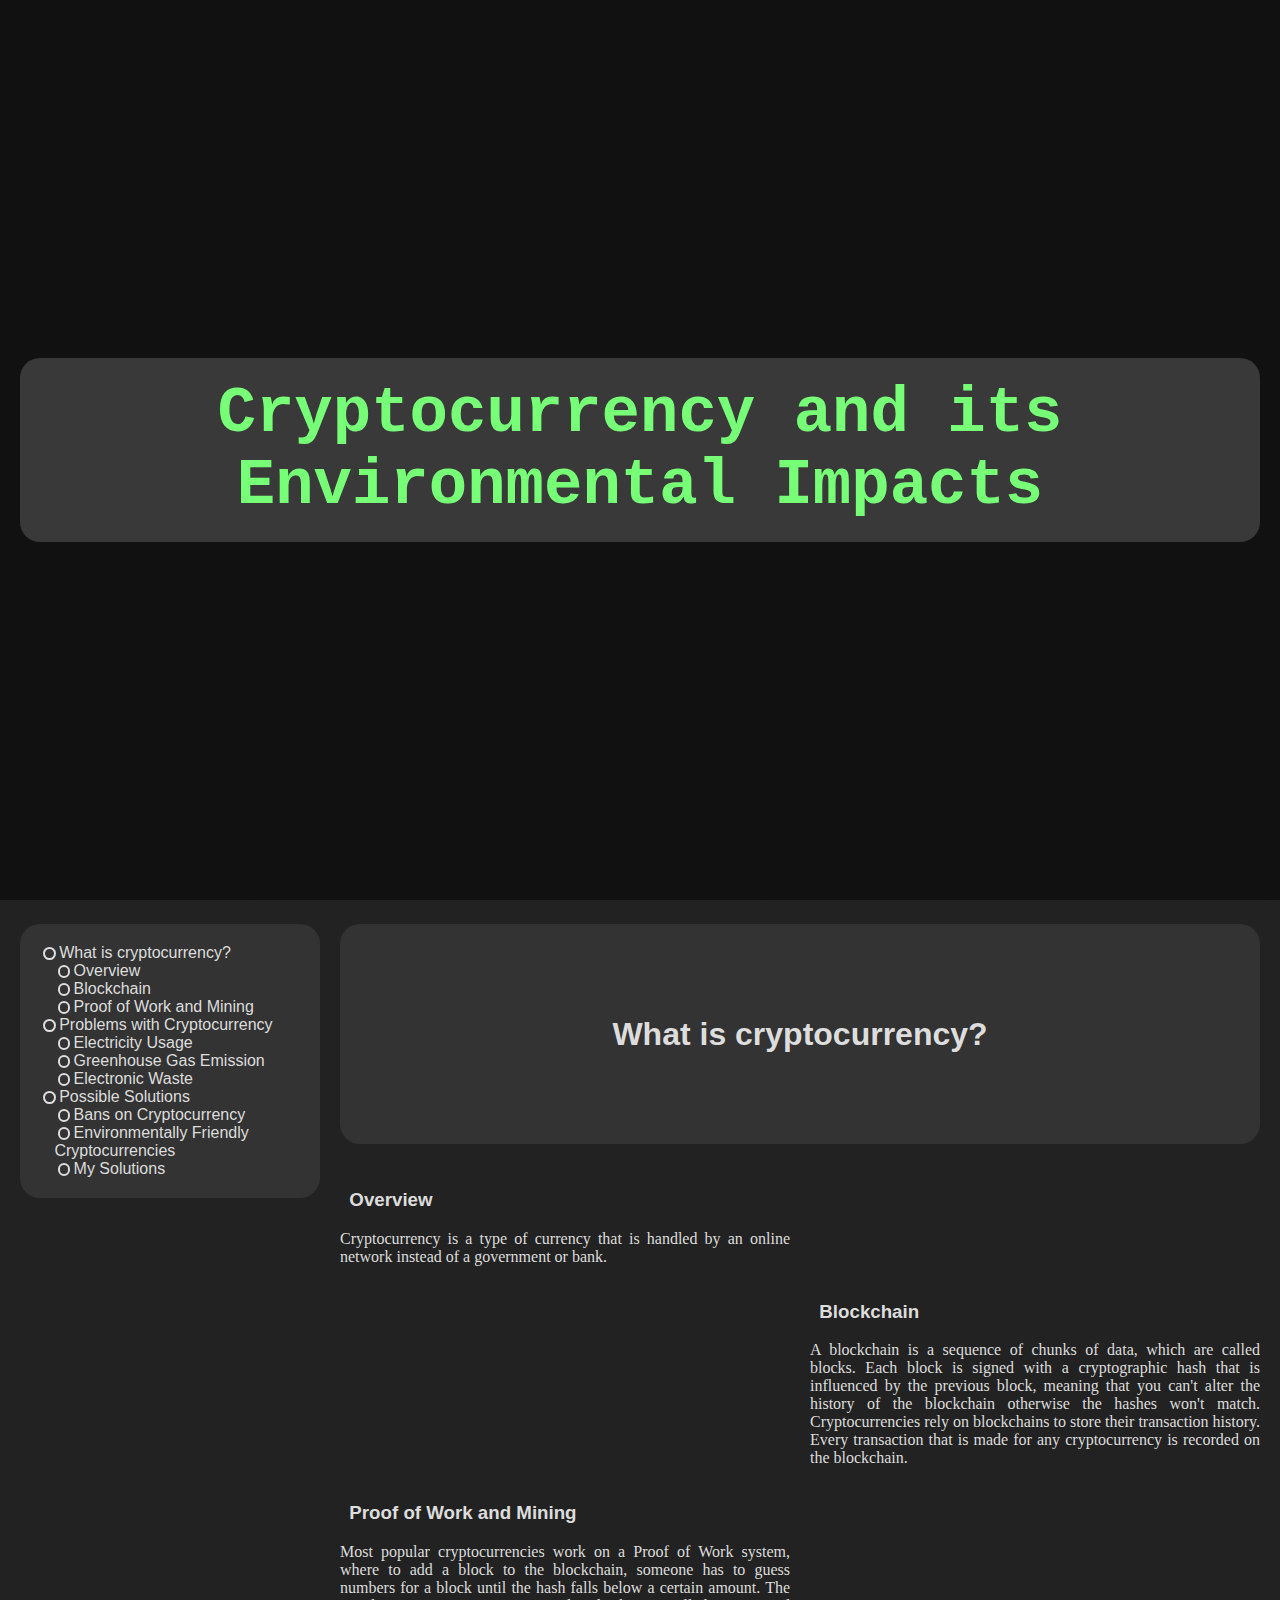
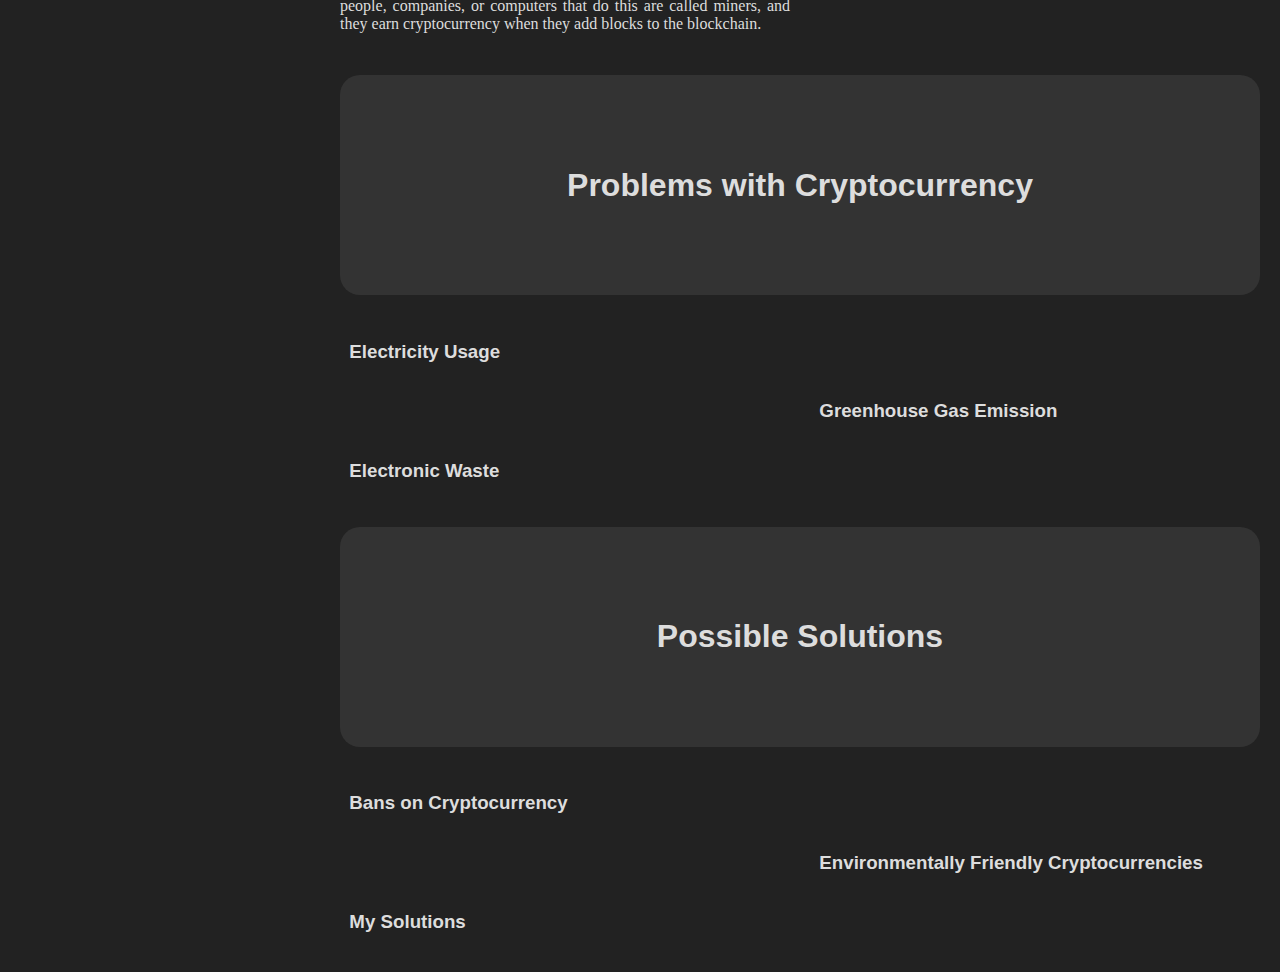
==== commit 7dbb983f: "Fixes, placeholders" ====
--- a/index.html
+++ b/index.html
@@ -48,8 +48,11 @@
                 <div class="column">
                     <h3>Proof of Work and Mining</h3>
                     <p>
-                        Most populoar cryptocurrencies work on a proof of work system. This means
-                        that 
+                        Most popular cryptocurrencies work on a Proof of Work system, where to add a
+                        block to the blockchain, someone has to guess numbers for a block until the
+                        hash falls below a certain amount. The people, companies, or computers that
+                        do this are called miners, and they earn cryptocurrency when they add blocks
+                        to the blockchain.
                     </p>
                 </div>
                 <div class="column"></div>
@@ -58,6 +61,9 @@
             <div class="columns">
                 <div class="column">
                     <h3>Electricity Usage</h3>
+                    <p>
+                        
+                    </p>
                 </div>
                 <div class="column"></div>
             </div>
@@ -65,33 +71,47 @@
                 <div class="column"></div>
                 <div class="column">
                     <h3>Greenhouse Gas Emission</h3>
+                    <p>
+                        
+                    </p>
                 </div>
             </div>
             <div class="columns">
                 <div class="column">
                     <h3>Electronic Waste</h3>
+                    <p>
+                        
+                    </p>
                 </div>
                 <div class="column"></div>
             </div>
             <h2 id="solutions">Possible Solutions</h2>
-                <div class="columns">
-                    <div class="column">
-                        <h3>Bans on Cryptocurrency</h3>
-                    </div>
-                    <div class="column"></div>
+            <div class="columns">
+                <div class="column">
+                    <h3>Bans on Cryptocurrency</h3>
+                    <p>
+                        
+                    </p>
                 </div>
-                <div class="columns">
-                    <div class="column"></div>
-                    <div class="column">
-                        <h3>Environmentally Friendly Cryptocurrencies</h3>
-                    </div>
+                <div class="column"></div>
+            </div>
+            <div class="columns">
+                <div class="column"></div>
+                <div class="column">
+                    <h3>Environmentally Friendly Cryptocurrencies</h3>
+                    <p>
+                        
+                    </p>
                 </div>
-                <div class="columns">
-                    <div class="column">
-                        <h3>My Solutions</h3>
-                    </div>
-                    <div class="column"></div>
+            </div>
+            <div class="columns">
+                <div class="column">
+                    <h3>My Solutions</h3>
+                    <p>
+                        
+                    </p>
                 </div>
+                <div class="column"></div>
             </div>
         </div>
         <script src="script.js"></script>
--- a/style.css
+++ b/style.css
@@ -45,7 +45,7 @@
     background-color: #444c;
     padding: 20px;
     border-radius: 20px;
-    transform: translateY(-50%);
+    /* transform: translateY(-50%); */
     transition: font-size 0.5s ease-in-out, left 0.5s ease-in-out, width 0.5s ease-in-out;
     /* transition: transform 0s, top 0s, 0.2s ease-in-out; */
 }
@@ -55,7 +55,7 @@
     position: fixed;
     top: 0;
     left: 0;
-    transform: none;
+    /* transform: none; */
     width: 100%;
     border-radius: 0;
     /* left: 340px;
@@ -164,4 +164,21 @@
 
 .column {
     width: 100%;
+}
+
+@media screen and (max-width: 700px) {
+    .sidebar {
+        display: none;
+    }
+    
+    .content {
+        width: initial;
+        margin-left: 20px;
+    }
+}
+
+@media screen and (max-width: 1000px) {
+    .columns {
+        flex-direction: column;
+    }
 }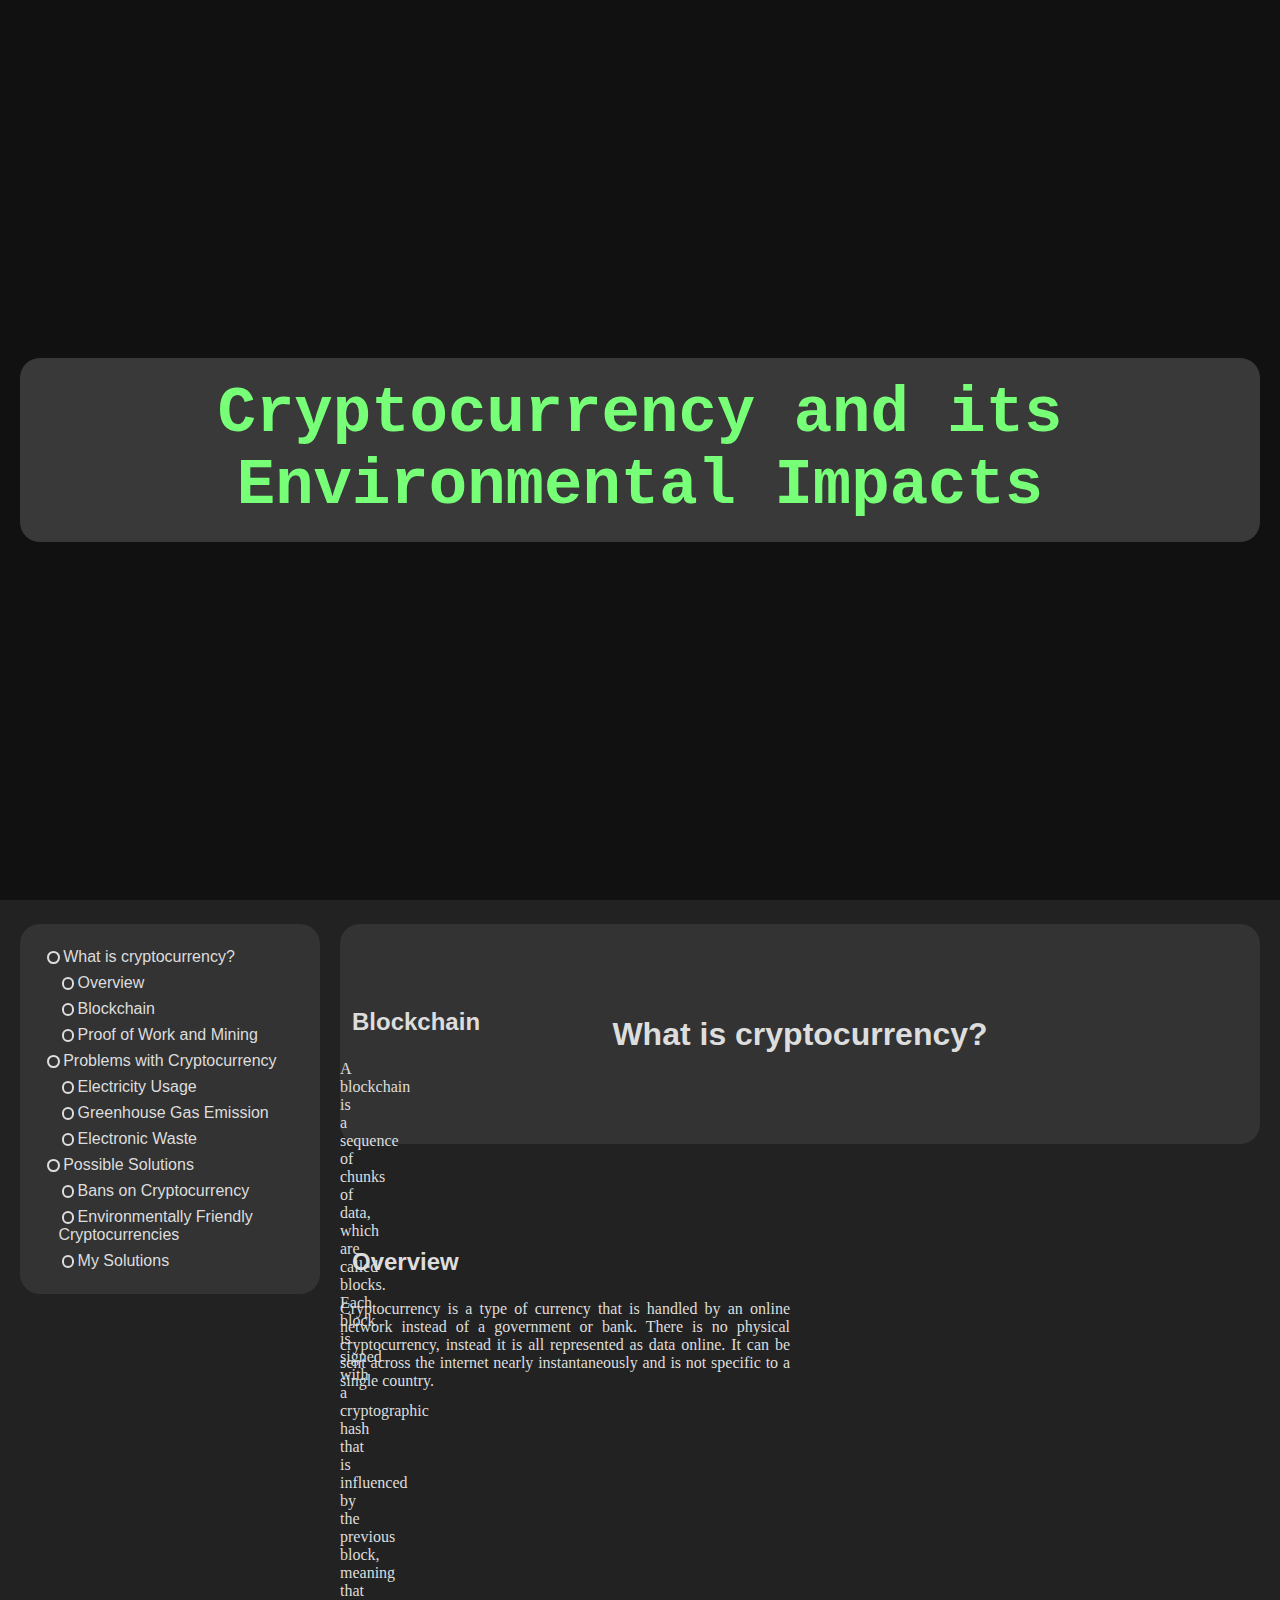
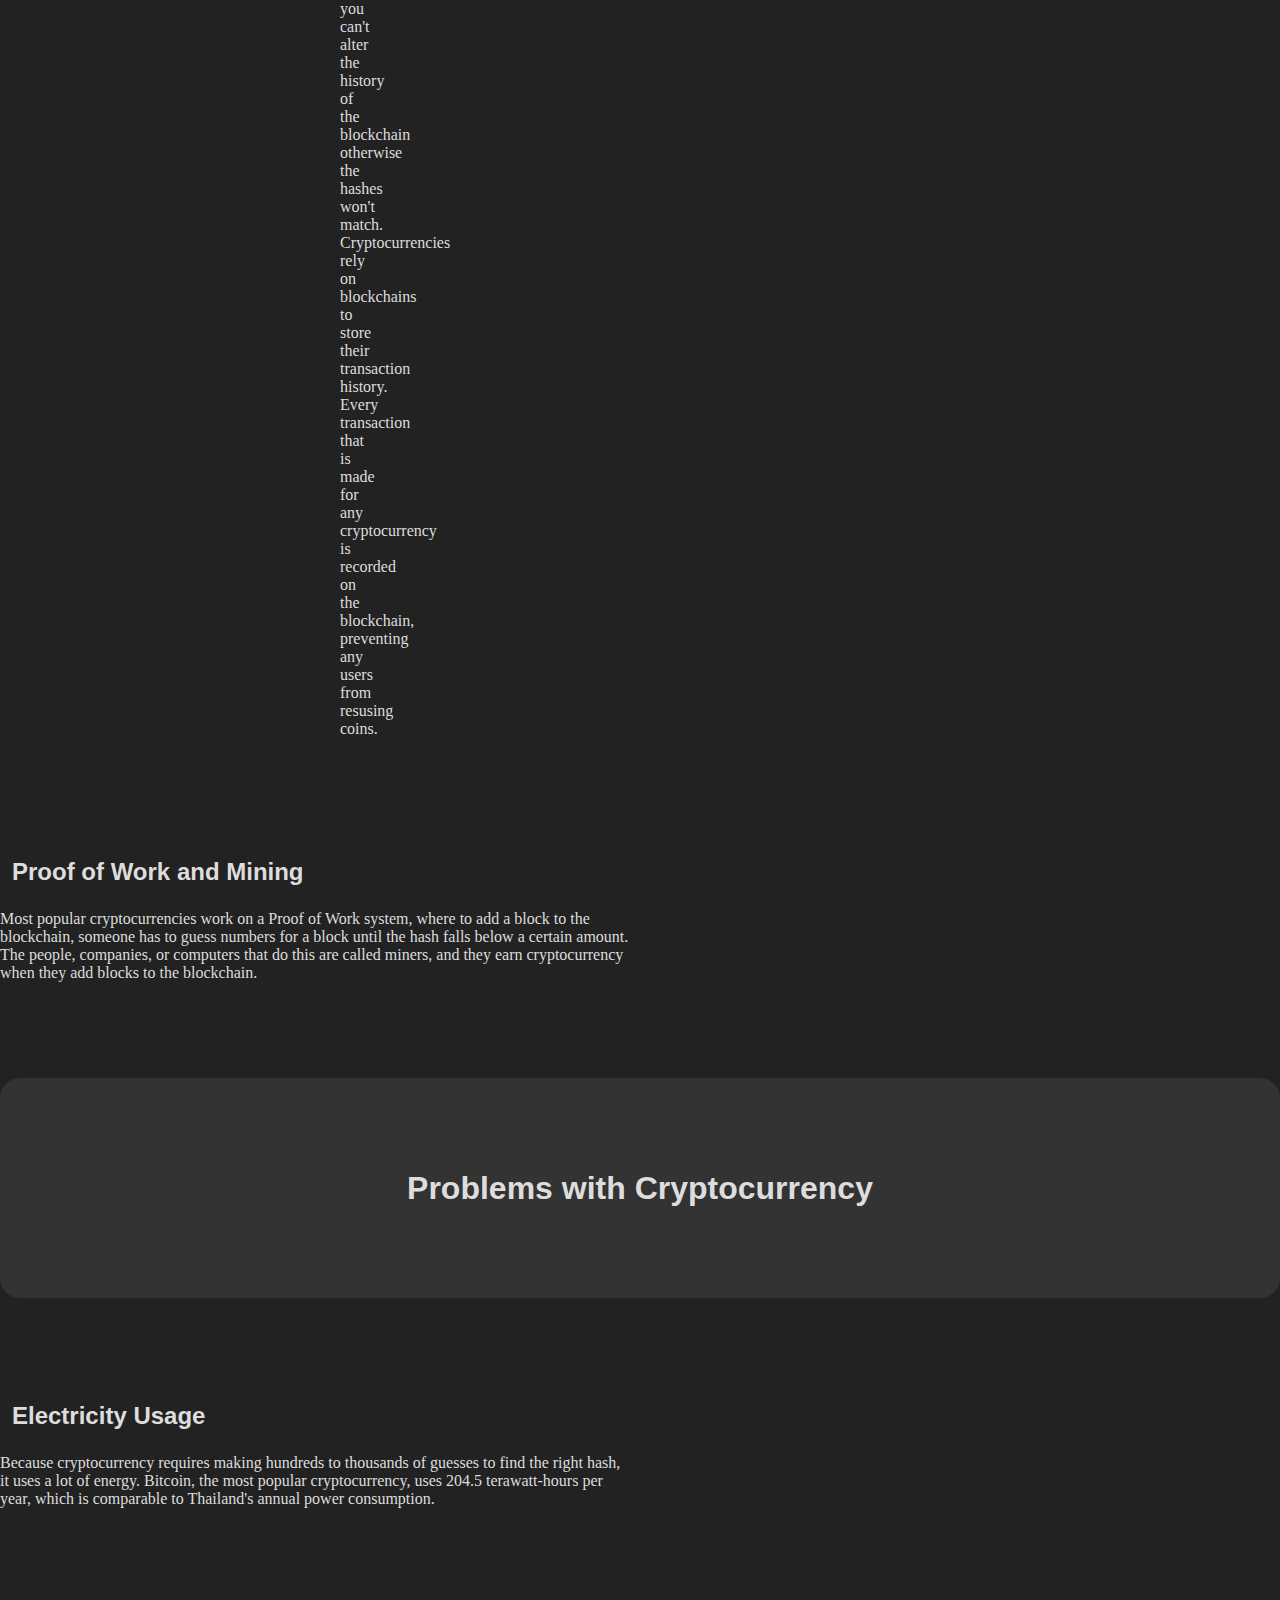
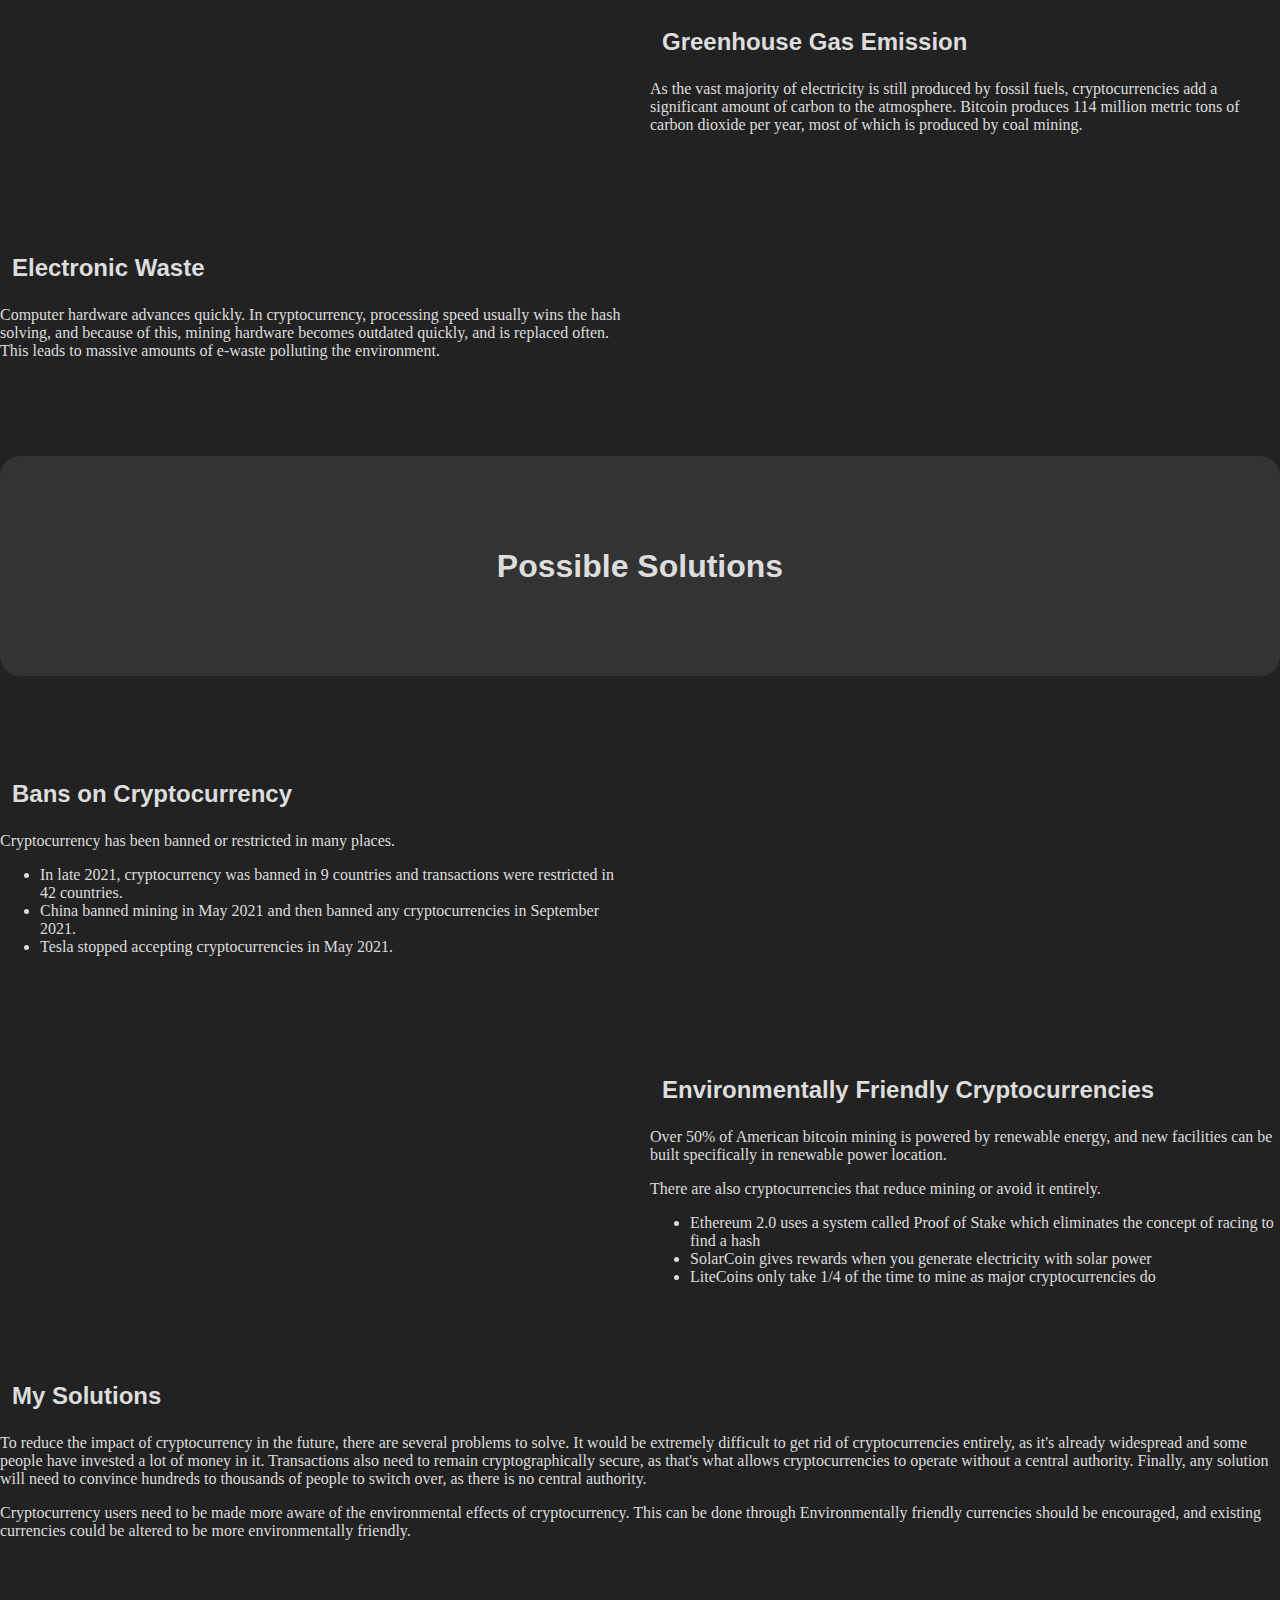
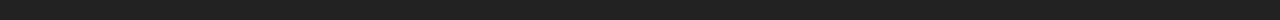
==== commit aa658231: "content + layout" ====
--- a/index.html
+++ b/index.html
@@ -4,6 +4,7 @@
         <meta charset="UTF-8">
         <meta name="viewport" content="width=device-width, initial-scale=1.0">
         <link rel="stylesheet" type="text/css" href="style.css">
+        <link rel="stylesheet" type="text/css" href="anim.css">
         <title>Cryptocurrency</title>
     </head>
     <body>
@@ -16,22 +17,22 @@
         </div>
         <div class="content">
             <h2 id="whatis">What is cryptocurrency?</h2>
-            <div class="columns">
+            <div class="section columns">
                 <div class="column">
                     <h3 id="thing">Overview</h3>
                     <p>
                         Cryptocurrency is a type of currency that is handled by an online network
-                        instead of a government or bank.
+                        instead of a government or bank. There is no physical cryptocurrency,
+                        instead it is all represented as data online. It can be sent across the
+                        internet nearly instantaneously and is not specific to a single country.
                     </p>
                 </div>
                 <div class="column">
                     <img src="">
+                    </div>
                 </div>
             </div>
-            <div class="columns">
-                <div class="column">
-                    
-                </div>
+            <div class="section columns reverse">
                 <div class="column">
                     <h3>Blockchain</h3>
                     <p>
@@ -40,11 +41,14 @@
                         block, meaning that you can't alter the history of the blockchain otherwise
                         the hashes won't match. Cryptocurrencies rely on blockchains to store their
                         transaction history. Every transaction that is made for any cryptocurrency
-                        is recorded on the blockchain.
+                        is recorded on the blockchain, preventing any users from resusing coins.
                     </p>
                 </div>
+                <div class="column">
+                    
+                </div>
             </div>
-            <div class="columns">
+            <div class="section columns">
                 <div class="column">
                     <h3>Proof of Work and Mining</h3>
                     <p>
@@ -58,60 +62,92 @@
                 <div class="column"></div>
             </div>
             <h2 id="problems">Problems with Cryptocurrency</h2>
-            <div class="columns">
+            <div class="section columns">
                 <div class="column">
                     <h3>Electricity Usage</h3>
                     <p>
-                        
+                        Because cryptocurrency requires making hundreds to thousands of guesses to
+                        find the right hash, it uses a lot of energy. Bitcoin, the most popular
+                        cryptocurrency, uses 204.5 terawatt-hours per year, which is comparable to
+                        Thailand's annual power consumption.
                     </p>
                 </div>
                 <div class="column"></div>
             </div>
-            <div class="columns">
-                <div class="column"></div>
+            <div class="section columns reverse">
                 <div class="column">
                     <h3>Greenhouse Gas Emission</h3>
                     <p>
-                        
+                        As the vast majority of electricity is still produced by fossil fuels,
+                        cryptocurrencies add a significant amount of carbon to the atmosphere.
+                        Bitcoin produces 114 million metric tons of carbon dioxide per year, most of
+                        which is produced by coal mining.
                     </p>
                 </div>
+                <div class="column"></div>
             </div>
-            <div class="columns">
+            <div class="section columns">
                 <div class="column">
                     <h3>Electronic Waste</h3>
                     <p>
-                        
+                        Computer hardware advances quickly. In cryptocurrency, processing speed
+                        usually wins the hash solving, and because of this, mining hardware becomes
+                        outdated quickly, and is replaced often. This leads to massive amounts of
+                        e-waste polluting the environment.
                     </p>
                 </div>
                 <div class="column"></div>
             </div>
             <h2 id="solutions">Possible Solutions</h2>
-            <div class="columns">
+            <div class="section columns">
                 <div class="column">
                     <h3>Bans on Cryptocurrency</h3>
                     <p>
-                        
+                        Cryptocurrency has been banned or restricted in many places.
                     </p>
+                    <ul>
+                        <li>In late 2021, cryptocurrency was banned in 9 countries and transactions were restricted in 42 countries.</li>
+                        <li>China banned mining in May 2021 and then banned any cryptocurrencies in September 2021.</li>
+                        <li>Tesla stopped accepting cryptocurrencies in May 2021.</li> 
+                    </ul>
                 </div>
                 <div class="column"></div>
             </div>
-            <div class="columns">
-                <div class="column"></div>
+            <div class="section columns reverse">
                 <div class="column">
                     <h3>Environmentally Friendly Cryptocurrencies</h3>
                     <p>
-                        
+                        Over 50% of American bitcoin mining is powered by renewable energy, and new
+                        facilities can be built specifically in renewable power location.
                     </p>
-                </div>
-            </div>
-            <div class="columns">
-                <div class="column">
-                    <h3>My Solutions</h3>
                     <p>
-                        
+                        There are also cryptocurrencies that reduce mining or avoid it entirely.
                     </p>
+                    <ul>
+                        <li>Ethereum 2.0 uses a system called Proof of Stake which eliminates the concept of racing to find a hash</li>
+                        <li>SolarCoin gives rewards when you generate electricity with solar power</li>
+                        <li>LiteCoins only take 1/4 of the time to mine as major cryptocurrencies do</li>
+                    </ul>
                 </div>
                 <div class="column"></div>
+            </div>
+            <div class="section">
+                <h3>My Solutions</h3>
+                <p>
+                    To reduce the impact of cryptocurrency in the future, there are several problems to
+                    solve. It would be extremely difficult to get rid of cryptocurrencies entirely, as
+                    it's already widespread and some people have invested a lot of money in it.
+                    Transactions also need to remain cryptographically secure, as that's what allows
+                    cryptocurrencies to operate without a central authority.  Finally, any solution will
+                    need to convince hundreds to thousands of people to switch over, as there is no
+                    central authority.
+                </p>
+                <p>
+                    Cryptocurrency users need to be made more aware of the environmental effects of
+                    cryptocurrency. This can be done through  Environmentally friendly currencies should
+                    be encouraged, and existing currencies could be altered to be more environmentally
+                    friendly. 
+                </p>
             </div>
         </div>
         <script src="script.js"></script>
--- a/style.css
+++ b/style.css
@@ -88,6 +88,8 @@
     user-select: none;
     color: #ddd;
     border-radius: 6px;
+    /* margin: 0.3em 0; */
+    padding: 4px;
 }
 
 .nav.subheading {
@@ -154,6 +156,7 @@
 
 h3 {
     margin-left: 0.5em;
+    font-size: 1.5em;
 }
 
 .columns {
@@ -164,6 +167,14 @@
 
 .column {
     width: 100%;
+}
+
+.columns.reverse {
+    flex-direction: row-reverse;
+}
+
+.section {
+    margin: 80px 0;
 }
 
 @media screen and (max-width: 700px) {
@@ -179,6 +190,6 @@
 
 @media screen and (max-width: 1000px) {
     .columns {
-        flex-direction: column;
+        flex-direction: column !important;
     }
 }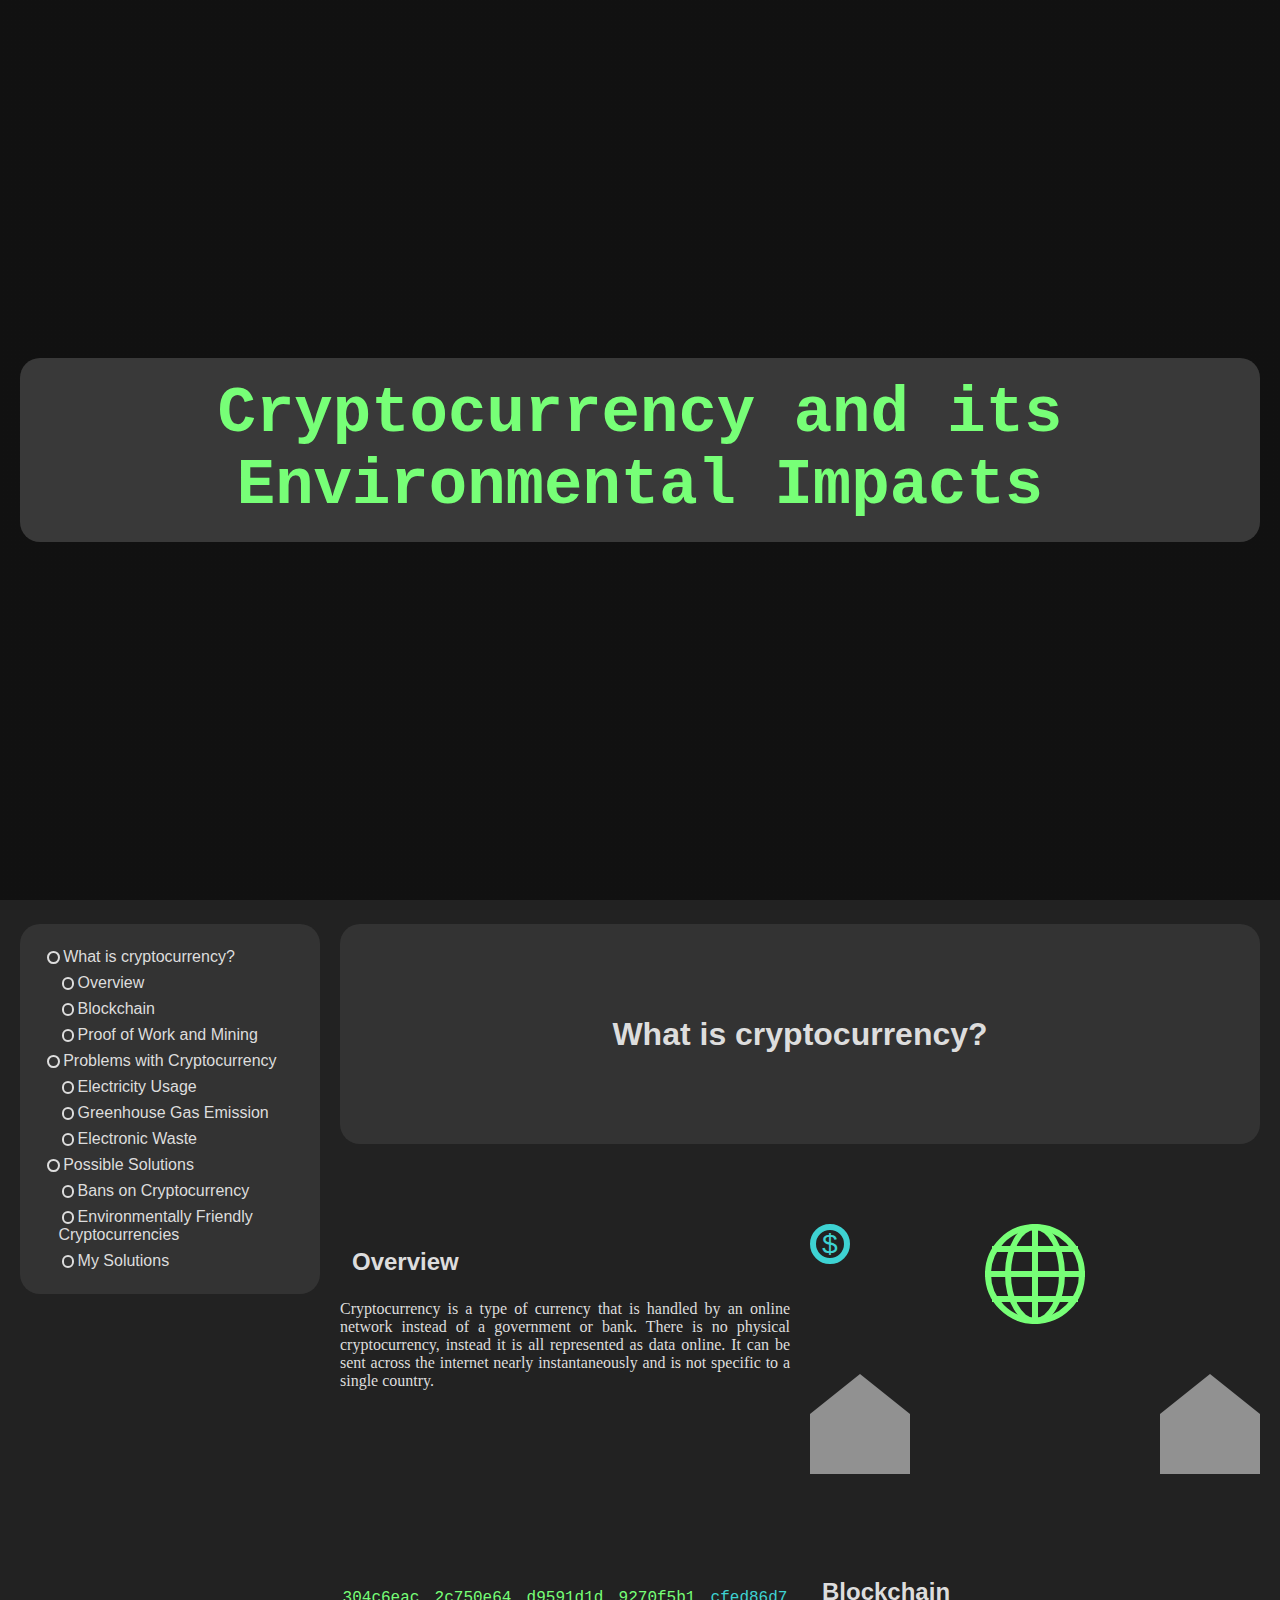
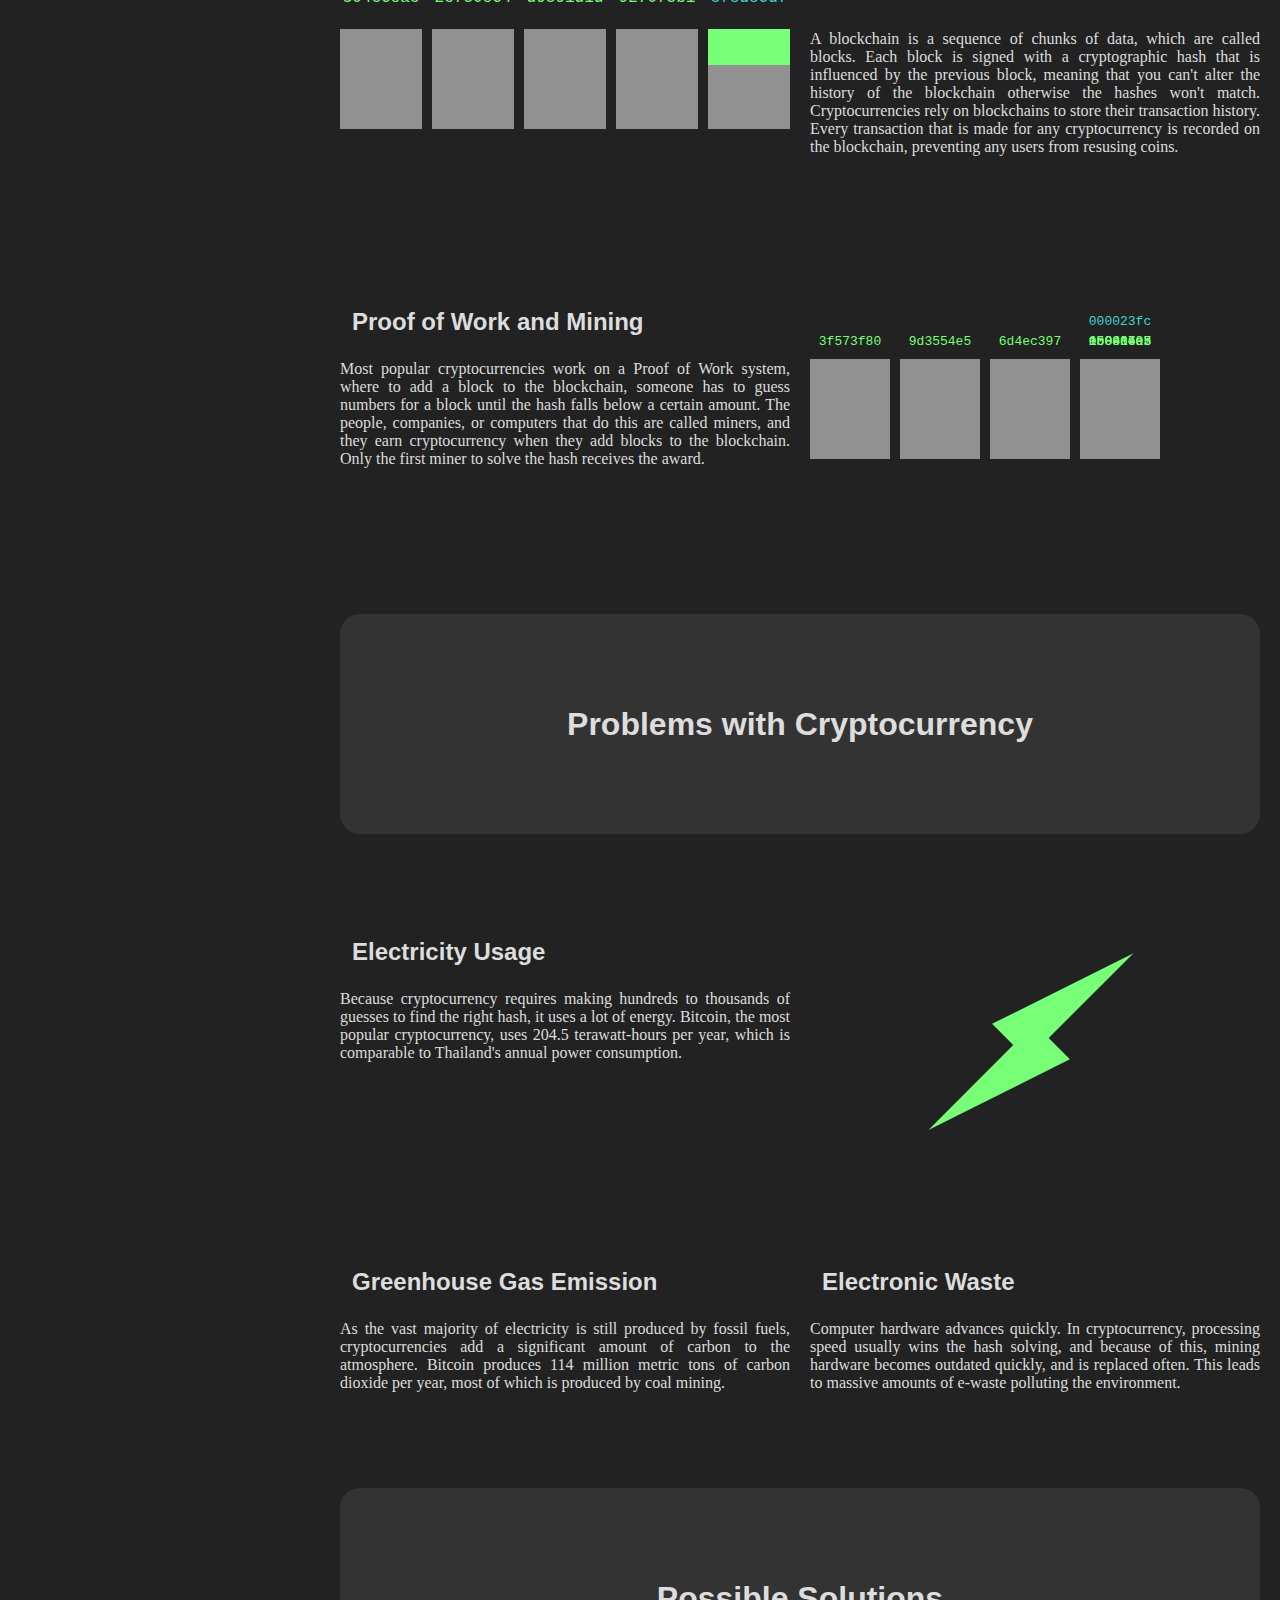
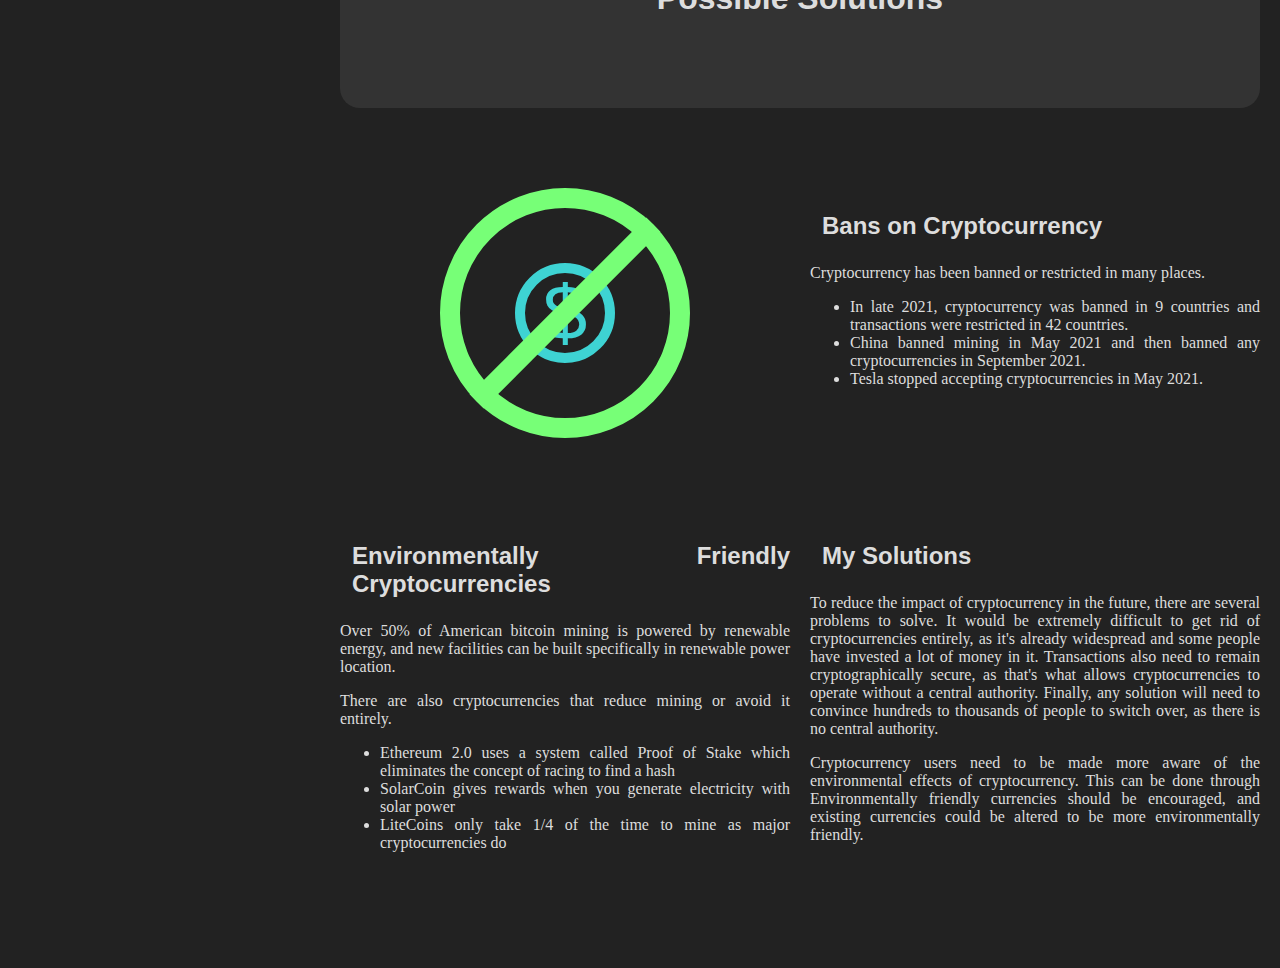
==== commit 346963a0: "All animations" ====
--- a/index.html
+++ b/index.html
@@ -27,8 +27,17 @@
                         internet nearly instantaneously and is not specific to a single country.
                     </p>
                 </div>
-                <div class="column">
-                    <img src="">
+                <div class="column anim">
+                    <div class="coin">$</div>
+                    <div class="house a"></div>
+                    <div class="house b"></div>
+                    <div class="globe">
+                        <div></div>
+                        <div></div>
+                        <div></div>
+                        <div></div>
+                        <div></div>
+                        <div></div>
                     </div>
                 </div>
             </div>
@@ -44,8 +53,14 @@
                         is recorded on the blockchain, preventing any users from resusing coins.
                     </p>
                 </div>
-                <div class="column">
-                    
+                <div class="column anim blockchain">
+                    <div class="chain">
+                        <div><div>304c6eac</div></div>
+                        <div><div>2c750e64</div></div>
+                        <div><div>d9591d1d</div></div>
+                        <div><div>9270f5b1</div></div>
+                        <div><div>cfed86d7</div></div>
+                    </div>
                 </div>
             </div>
             <div class="section columns">
@@ -56,10 +71,20 @@
                         block to the blockchain, someone has to guess numbers for a block until the
                         hash falls below a certain amount. The people, companies, or computers that
                         do this are called miners, and they earn cryptocurrency when they add blocks
-                        to the blockchain.
+                        to the blockchain. Only the first miner to solve the hash receives the award.
                     </p>
                 </div>
-                <div class="column"></div>
+                <div class="column anim">
+                    <div class="mine a"><div class="hash ref">3f573f80</div></div>
+                    <div class="mine b"><div class="hash ref">9d3554e5</div></div>
+                    <div class="mine c"><div class="hash ref">6d4ec397</div></div>
+                    <div class="mine d"></div>
+                    <div class="hash guess a">1c0386cb</div>
+                    <div class="hash guess b">1b04c405</div>
+                    <div class="hash guess c">e58e07a3</div>
+                    <div class="hash guess d correct">00001e97</div>
+                    <div class="hash goal">000023fc</div>
+                </div>
             </div>
             <h2 id="problems">Problems with Cryptocurrency</h2>
             <div class="section columns">
@@ -72,9 +97,14 @@
                         Thailand's annual power consumption.
                     </p>
                 </div>
-                <div class="column"></div>
+                <div class="column anim">
+                    <div class="bolt">
+                        <div></div>
+                        <div></div>
+                    </div>
+                </div>
             </div>
-            <div class="section columns reverse">
+            <div class="section columns">
                 <div class="column">
                     <h3>Greenhouse Gas Emission</h3>
                     <p>
@@ -84,9 +114,6 @@
                         which is produced by coal mining.
                     </p>
                 </div>
-                <div class="column"></div>
-            </div>
-            <div class="section columns">
                 <div class="column">
                     <h3>Electronic Waste</h3>
                     <p>
@@ -96,10 +123,9 @@
                         e-waste polluting the environment.
                     </p>
                 </div>
-                <div class="column"></div>
             </div>
             <h2 id="solutions">Possible Solutions</h2>
-            <div class="section columns">
+            <div class="section columns reverse">
                 <div class="column">
                     <h3>Bans on Cryptocurrency</h3>
                     <p>
@@ -111,9 +137,15 @@
                         <li>Tesla stopped accepting cryptocurrencies in May 2021.</li> 
                     </ul>
                 </div>
-                <div class="column"></div>
+                <div class="column anim">
+                    <div class="coin2">$</div>
+                    <div class="no">
+                        <div></div>
+                        <div></div>
+                    </div>
+                </div>
             </div>
-            <div class="section columns reverse">
+            <div class="section columns">
                 <div class="column">
                     <h3>Environmentally Friendly Cryptocurrencies</h3>
                     <p>
@@ -129,25 +161,24 @@
                         <li>LiteCoins only take 1/4 of the time to mine as major cryptocurrencies do</li>
                     </ul>
                 </div>
-                <div class="column"></div>
-            </div>
-            <div class="section">
-                <h3>My Solutions</h3>
-                <p>
-                    To reduce the impact of cryptocurrency in the future, there are several problems to
-                    solve. It would be extremely difficult to get rid of cryptocurrencies entirely, as
-                    it's already widespread and some people have invested a lot of money in it.
-                    Transactions also need to remain cryptographically secure, as that's what allows
-                    cryptocurrencies to operate without a central authority.  Finally, any solution will
-                    need to convince hundreds to thousands of people to switch over, as there is no
-                    central authority.
-                </p>
-                <p>
-                    Cryptocurrency users need to be made more aware of the environmental effects of
-                    cryptocurrency. This can be done through  Environmentally friendly currencies should
-                    be encouraged, and existing currencies could be altered to be more environmentally
-                    friendly. 
-                </p>
+                <div class="column">
+                    <h3>My Solutions</h3>
+                    <p>
+                        To reduce the impact of cryptocurrency in the future, there are several problems to
+                        solve. It would be extremely difficult to get rid of cryptocurrencies entirely, as
+                        it's already widespread and some people have invested a lot of money in it.
+                        Transactions also need to remain cryptographically secure, as that's what allows
+                        cryptocurrencies to operate without a central authority.  Finally, any solution will
+                        need to convince hundreds to thousands of people to switch over, as there is no
+                        central authority.
+                    </p>
+                    <p>
+                        Cryptocurrency users need to be made more aware of the environmental effects of
+                        cryptocurrency. This can be done through  Environmentally friendly currencies should
+                        be encouraged, and existing currencies could be altered to be more environmentally
+                        friendly. 
+                    </p>
+                </div>
             </div>
         </div>
         <script src="script.js"></script>
--- a/style.css
+++ b/style.css
@@ -55,6 +55,7 @@
     position: fixed;
     top: 0;
     left: 0;
+    z-index: 10;
     /* transform: none; */
     width: 100%;
     border-radius: 0;
--- a/anim.css
+++ b/anim.css
@@ -0,0 +1,400 @@
+.anim {
+    position: relative;
+    height: 250px;
+}
+
+:root {
+    --primary-color: #7f7;
+    --background-color: #919191;
+    --accent-color: rgb(62, 211, 211);
+}
+
+.globe {
+    position: absolute;    
+    width: 100px;
+    height: 100px;
+    left: calc(50% - 50px);
+    top: 0;
+}
+
+.anim div {
+    box-sizing: border-box;
+    position: absolute;
+    display: inline-block;
+}
+
+.globe div:nth-child(1), .globe div:nth-child(2) {
+    top: 0;
+    width: 100px;
+    height: 100px;
+    border: 6px solid var(--primary-color);
+    border-radius: 50%;
+}
+
+.globe div:nth-child(1) {
+    left: 0;
+}
+
+.globe div:nth-child(2) {
+    width: 60px;
+    left: 20px;
+    top: 0;
+}
+
+.globe div:nth-child(3) {
+    left: 47px;
+    top: 0;
+    height: 100px;
+    width: 6px;
+    background-color: var(--primary-color);
+}
+
+.globe div:nth-child(4), .globe div:nth-child(5), .globe div:nth-child(6) {
+    height: 6px;
+    background-color: var(--primary-color);
+}
+
+.globe div:nth-child(4), .globe div:nth-child(6) {
+    left: 7px;    
+    width: 86px;
+}
+
+.globe div:nth-child(4) {
+    top: 22px;
+}
+
+.globe div:nth-child(5) {
+    top: 47px;
+    width: 100px;
+}
+
+.globe div:nth-child(6) {
+    top: 72px;
+}
+
+.house {
+    height: 60px;
+    width: 100px;
+    margin-top: 40px;
+    background-color: var(--background-color);
+}
+
+.house::before {
+    display: inline-block;
+    height: 0;
+    width: 0;
+    border-left: 50px solid transparent;
+    border-right: 50px solid transparent;
+    border-bottom: 40px solid var(--background-color);
+    content: "";
+    position: relative;
+    top: -40px;
+    left: 0;
+}
+
+.house {
+    position: absolute;
+    bottom: 0;
+}
+
+.house.a {
+    left: 0;
+}
+
+.house.b {
+    right: 0;
+}
+
+.coin {
+    height: 40px;
+    width: 40px;
+    border: 6px solid var(--accent-color);
+    border-radius: 50%;
+    text-align: center;
+    vertical-align: middle;
+    color: var(--accent-color);
+    font-size: 28px;
+    position: absolute;
+    animation: coin 5s ease-in-out infinite;
+    font-family: 'Courier New', Courier, monospace;
+}
+
+@keyframes coin {
+    0%, 10% {
+        left: 30px;
+        top: calc(100% - 70px);
+    }
+    30% {
+        left: 30px;
+        top: 30px;
+    }
+    70% {
+        left: calc(100% - 70px);
+        top: 30px;
+    }
+    90%, 100% {
+        left: calc(100% - 70px);
+        top: calc(100% - 70px);
+    }
+}
+
+.chain {
+    height: 100px;
+    width: 100%;
+    top: 75px;
+    left: 0;
+    display: flex !important;
+    gap: 10px;
+    font-family: 'Courier New', Courier, monospace;
+}
+
+.chain > div {
+    width: 100%;
+    height: 100%;
+    position: static;
+    display: block;
+    background-color: var(--background-color);
+}
+
+.chain > div > div {
+    text-align: center;
+    position: relative;
+    top: -40px;
+    display: block;
+    color: var(--primary-color);
+}
+
+.chain > div:last-child {
+    animation: chain-1 5s ease-in-out infinite;
+    color: var(--accent-color);
+    position: relative;
+}
+
+.chain > div:last-child > div {
+    animation: chain-2 5s ease-in-out infinite;
+    color: var(--accent-color);
+}
+
+.chain > div:last-child::before, .chain > div:last-child::after {
+    display: block;
+    position: absolute;
+    content: "aaaaaaaa";
+    color: transparent;
+    width: 100%;
+    background-color: var(--primary-color);
+}
+
+.chain > div:last-child::before {
+    animation: chain-3 5s ease infinite;
+}
+
+.chain > div:last-child::after {
+    animation: chain-4 5s ease infinite;
+}
+
+@keyframes chain-1 {
+    0%, 10% {
+        background-color: transparent;
+    }
+    20%, 100% {
+        background-color: var(--background-color);
+    }
+}
+
+@keyframes chain-2 {
+    0%, 50% {
+        opacity: 0;
+    }
+    51%, 100% {
+        opacity: 1;
+    }
+}
+
+@keyframes chain-3 {
+    0%, 30% {
+        top: -40px;        
+        left: -100%;
+        opacity: 0;
+    }
+    50% {
+        top: -40px;
+        left: 0;
+        opacity: 1;
+    }
+    70%, 100% {
+        top: -40px;
+        left: 0;
+        opacity: 0;
+    }
+}
+
+@keyframes chain-4 {
+    0%, 30% {
+        top: 0px;        
+        left: 0;
+        opacity: 0;
+    }
+    50% {
+        top: -40px;
+        left: 0;
+        opacity: 1;
+    }
+    70%, 100% {
+        top: -40px;
+        left: 0;
+        opacity: 0;
+    }
+}
+
+.bolt {
+    width: 250px;
+    height: 250px;
+    left: calc(50% - 125px);
+    animation: bolt 2s ease-in-out alternate infinite;
+}
+
+.bolt div:nth-child(1) {
+    border-top: 50px solid transparent;
+    border-left: 150px solid var(--primary-color);
+    transform: rotate(-45deg) translate(20px,90px);
+}
+
+.bolt div:nth-child(2) {
+    border-bottom: 50px solid transparent;
+    border-right: 150px solid var(--primary-color);
+    transform: rotate(-45deg) translate(-100px,120px);
+}
+
+@keyframes bolt {
+    0% {
+        filter: drop-shadow(0 0 5px var(--accent-color));
+    }
+    100% {
+        filter: drop-shadow(0 0 20px var(--accent-color));
+    }
+}
+
+.no {
+    width: 250px;
+    height: 250px;
+    left: calc(50% - 125px);
+    animation: no 5s ease infinite;
+}
+
+.no div:nth-child(1) {
+    width: 100%;
+    height: 100%;
+    border: 20px solid var(--primary-color);
+    border-radius: 50%;
+}
+
+.no div:nth-child(2) {
+    width: 20px;
+    height: 250px;
+    left: 115px;
+    transform: rotate(45deg);
+    background-color: var(--primary-color);
+}
+
+.coin2 {
+    width: 100px;
+    height: 100px;
+    border: 10px solid var(--accent-color);
+    border-radius: 50%;
+    font-size: 80px;
+    font-family: 'Courier New', Courier, monospace;
+    text-align: center;
+    color: var(--accent-color);
+    left: calc(50% - 50px);
+    top: calc(50% - 50px);
+}
+
+@keyframes no {
+    0% {
+        transform: none;
+    }
+    30%, 50% {
+        transform: rotate(450deg);
+    }
+    80%, 100% {
+        transform: none;
+    }
+}
+
+
+.mine {
+    height: 100px;
+    width: 80px;
+    background-color: var(--background-color);
+    top: 75px;
+}
+.mine.a { left: 0; }
+.mine.b { left: 90px; }
+.mine.c { left: 180px; }
+.mine.d { left: 270px; }
+.hash {
+    font-family: monospace;
+    top: -25px;
+    width: 80px;
+    text-align: center;
+    color: var(--primary-color);
+}
+
+.hash.guess {
+    left: 270px;
+    top: 50px;
+    animation: hash-guess 10s ease-in-out infinite;
+}
+
+.hash.guess.a { animation-delay: 0s; }
+.hash.guess.b { animation-delay: -8s; }
+.hash.guess.c { animation-delay: -6s;}
+
+.hash.guess.correct {
+    animation-name: hash-correct;
+    animation-delay: -4s;
+}
+
+.hash.goal {
+    left: 270px;
+    top: 30px;
+    color: var(--accent-color);
+}
+
+@keyframes hash-guess {
+    0% {
+        transform: scale(0);
+        color: var(--primary-color);
+    }
+    4%, 8% {
+        transform: scale(100%);
+        color: var(--primary-color);
+    }
+    12%, 16% {
+        transform: scale(100%);
+        color: red;
+    }
+    20%, 100% {
+        transform: scale(0);
+        color: red;
+    }
+}
+
+@keyframes hash-correct {
+    0% {
+        transform: scale(0);
+        color: var(--primary-color);
+    }
+    4%, 8% {
+        transform: scale(100%);
+        color: var(--primary-color);
+    }
+    12%, 40% {
+        transform: scale(100%);
+        color: var(--accent-color);
+    }
+    40.01%, 100% {
+        transform: scale(0);
+        color: transparent;
+    }
+}